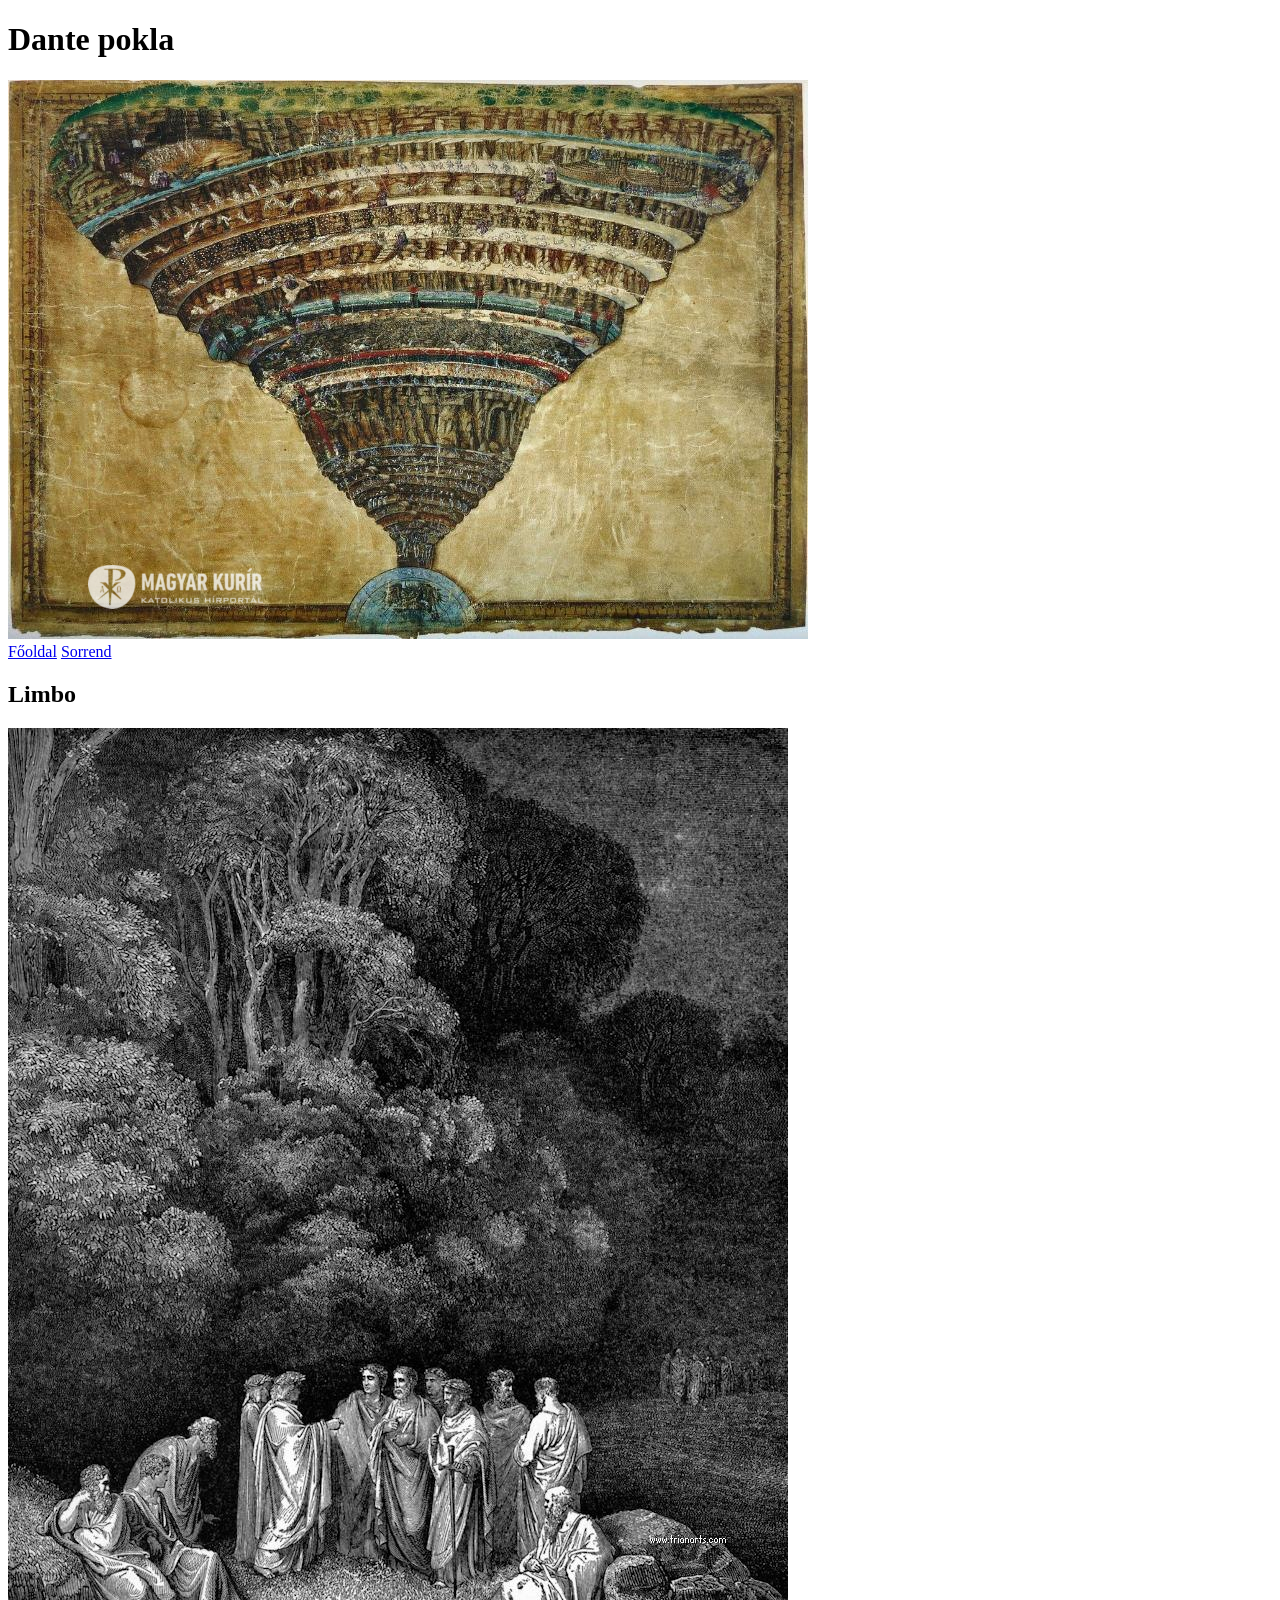
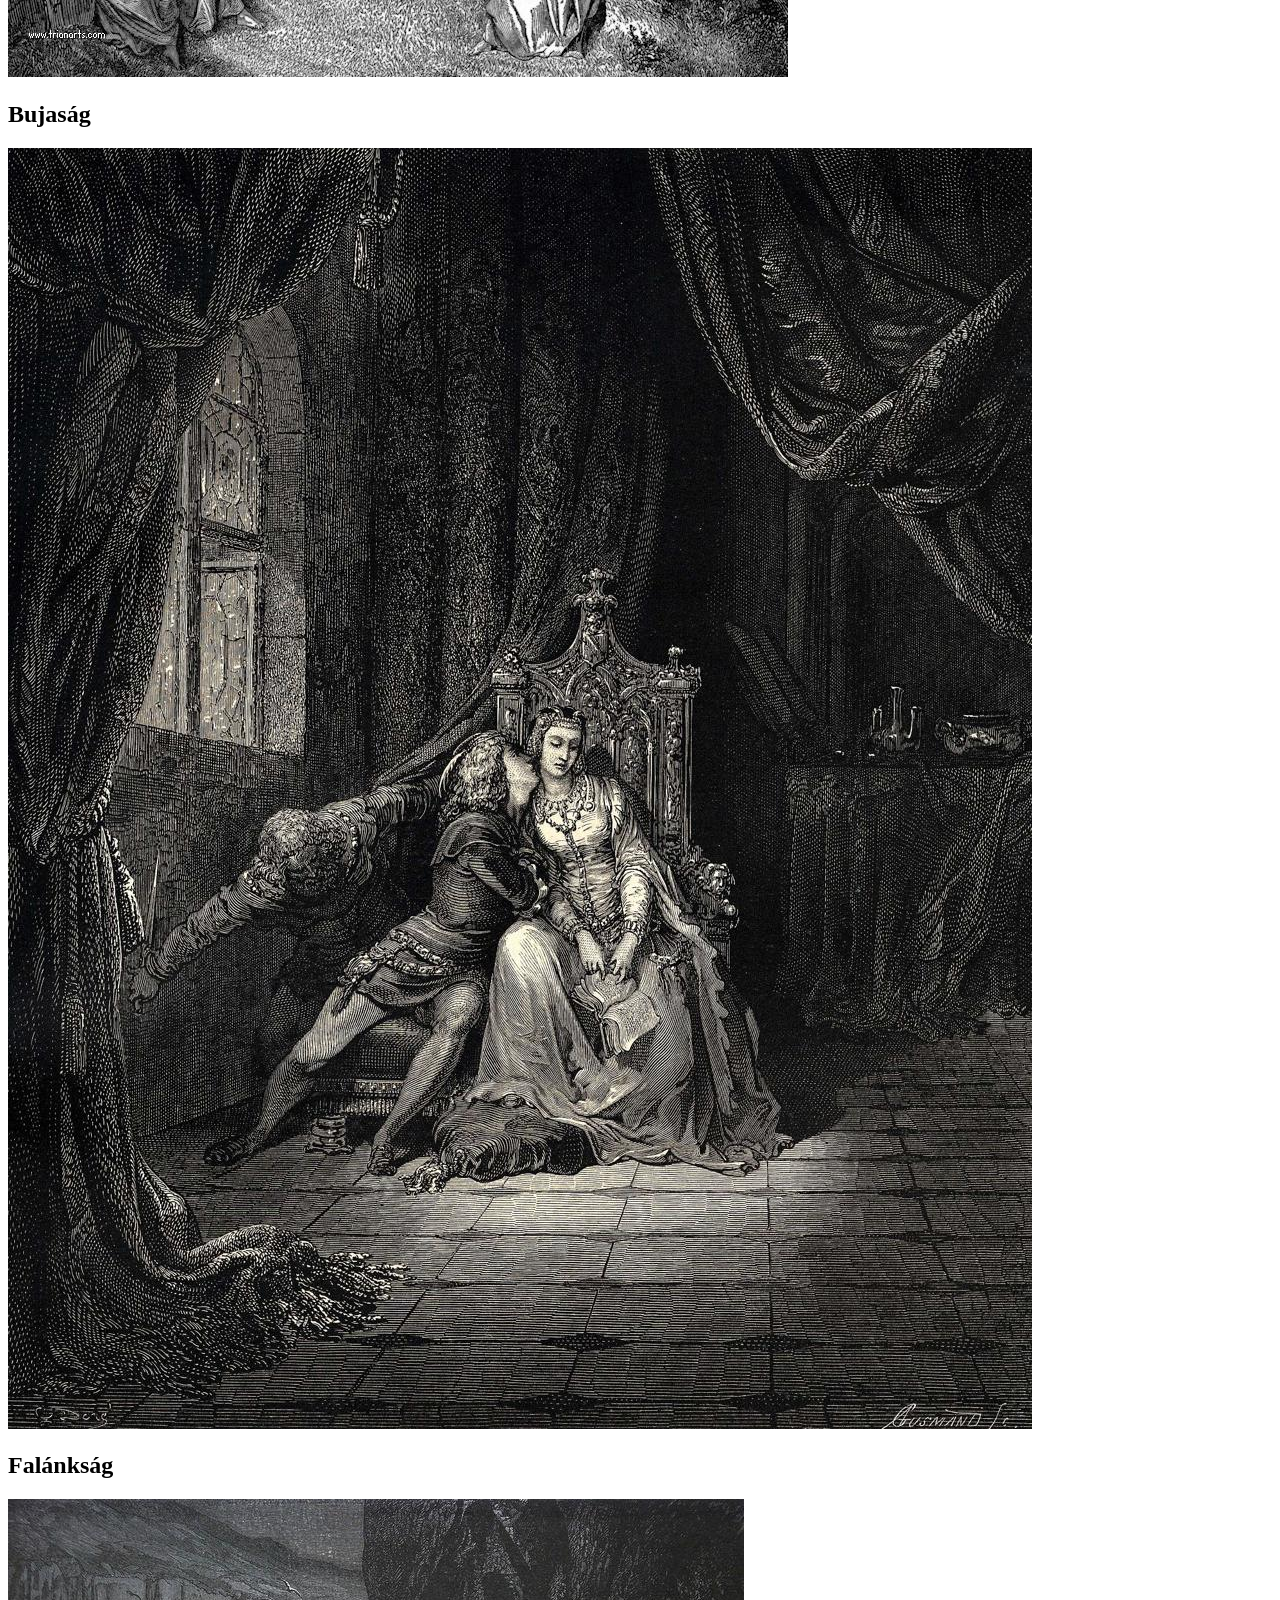
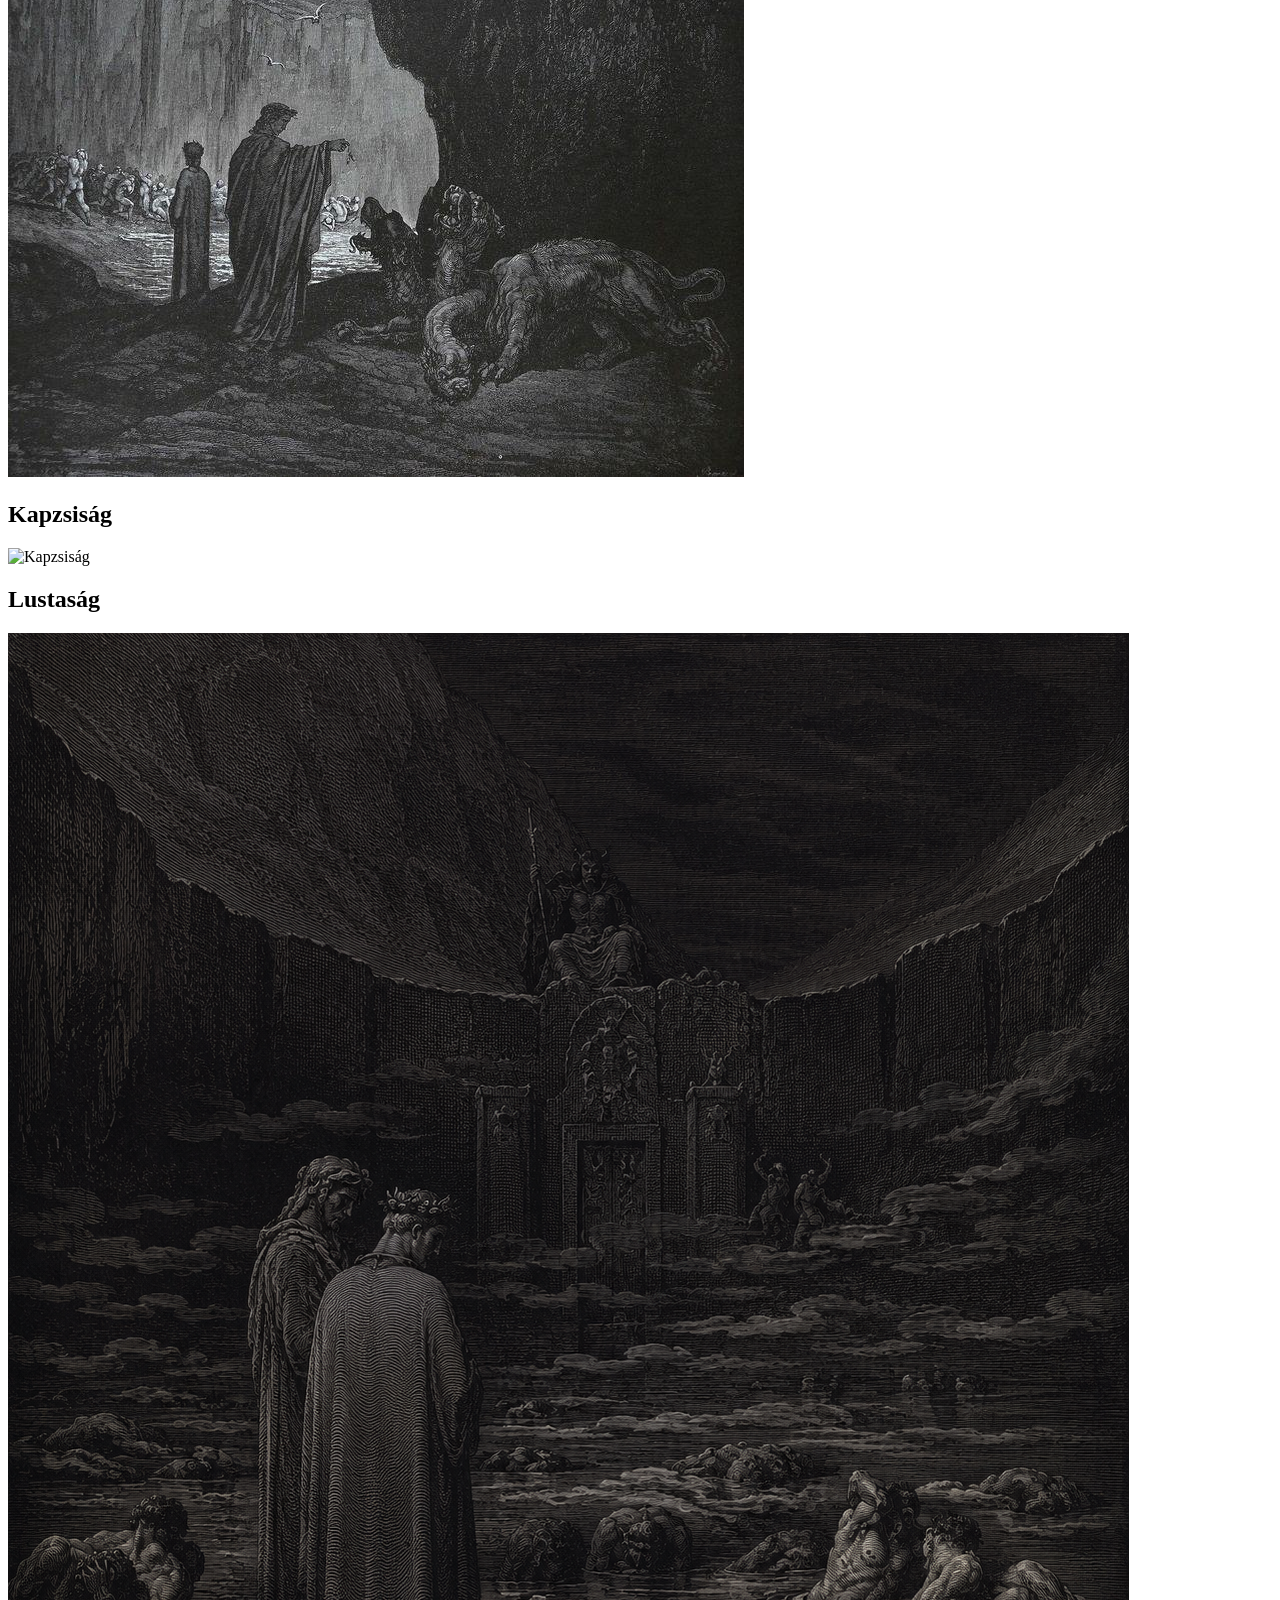
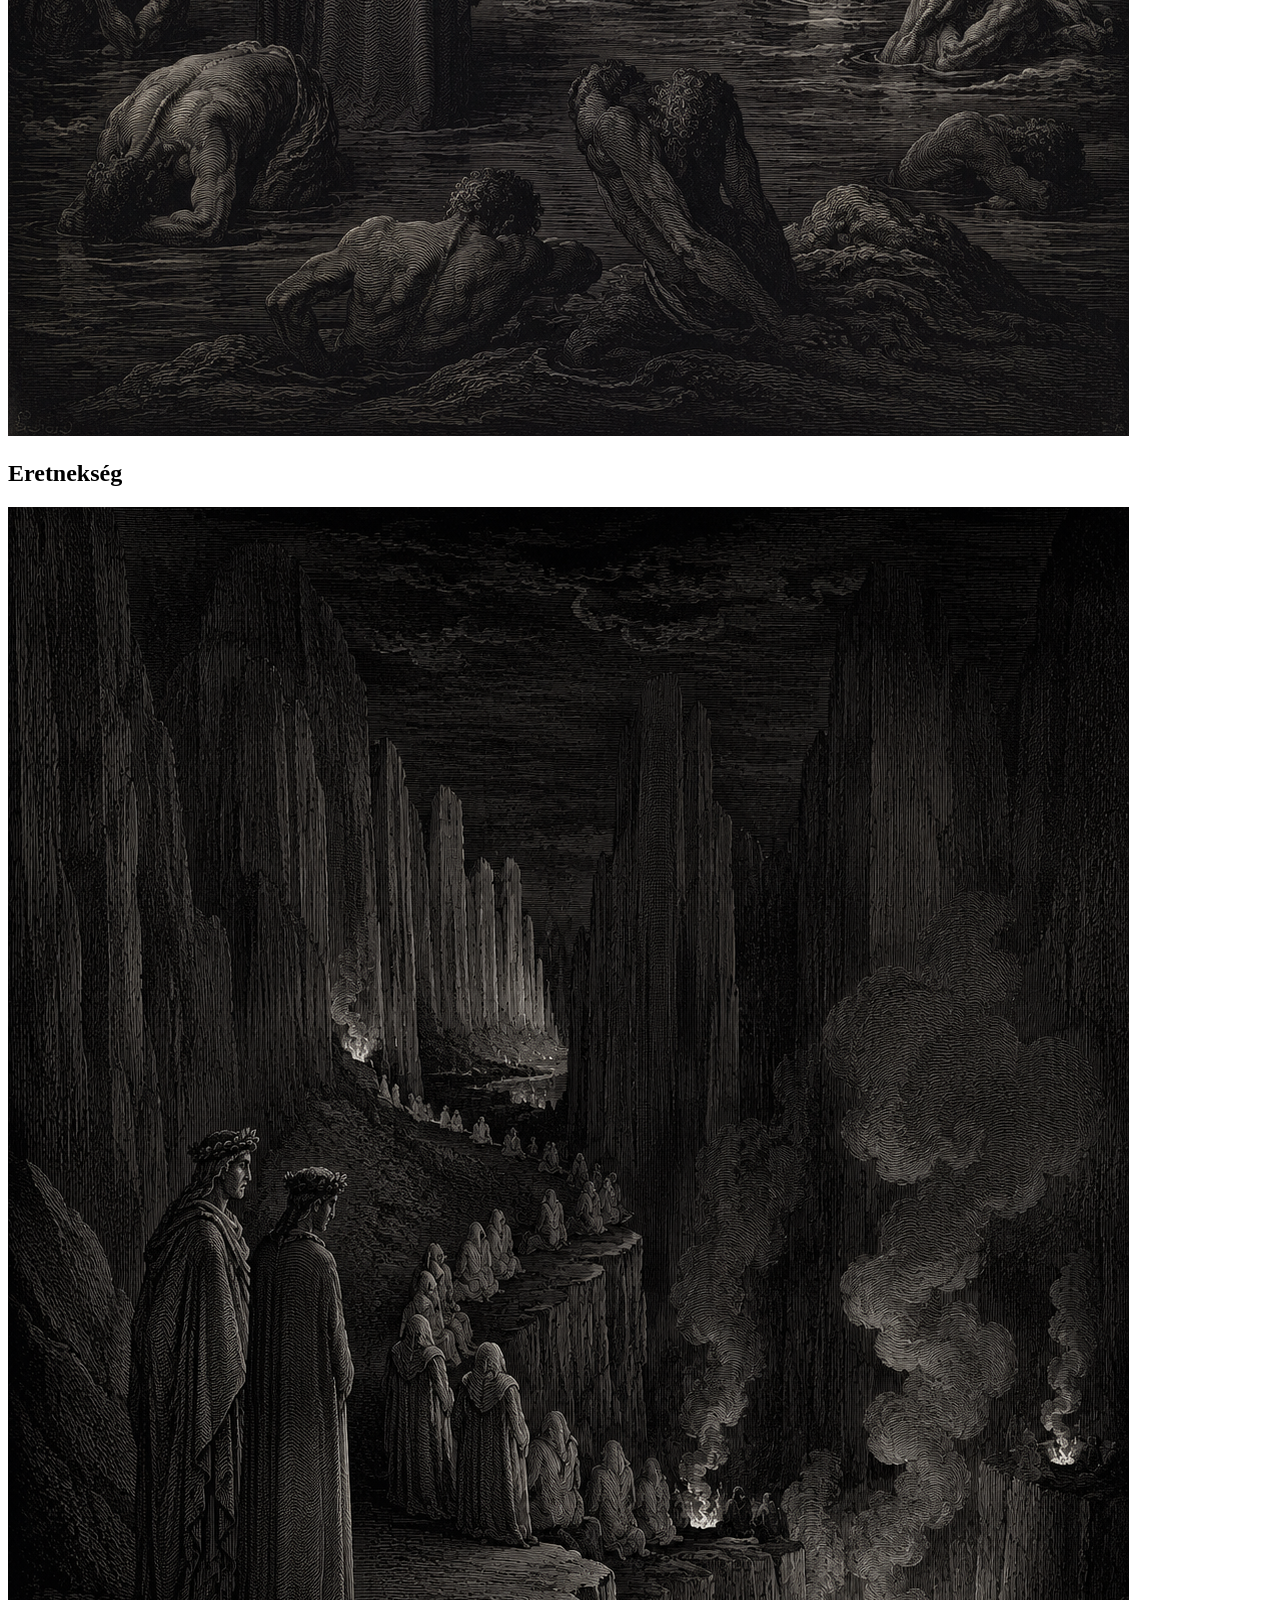
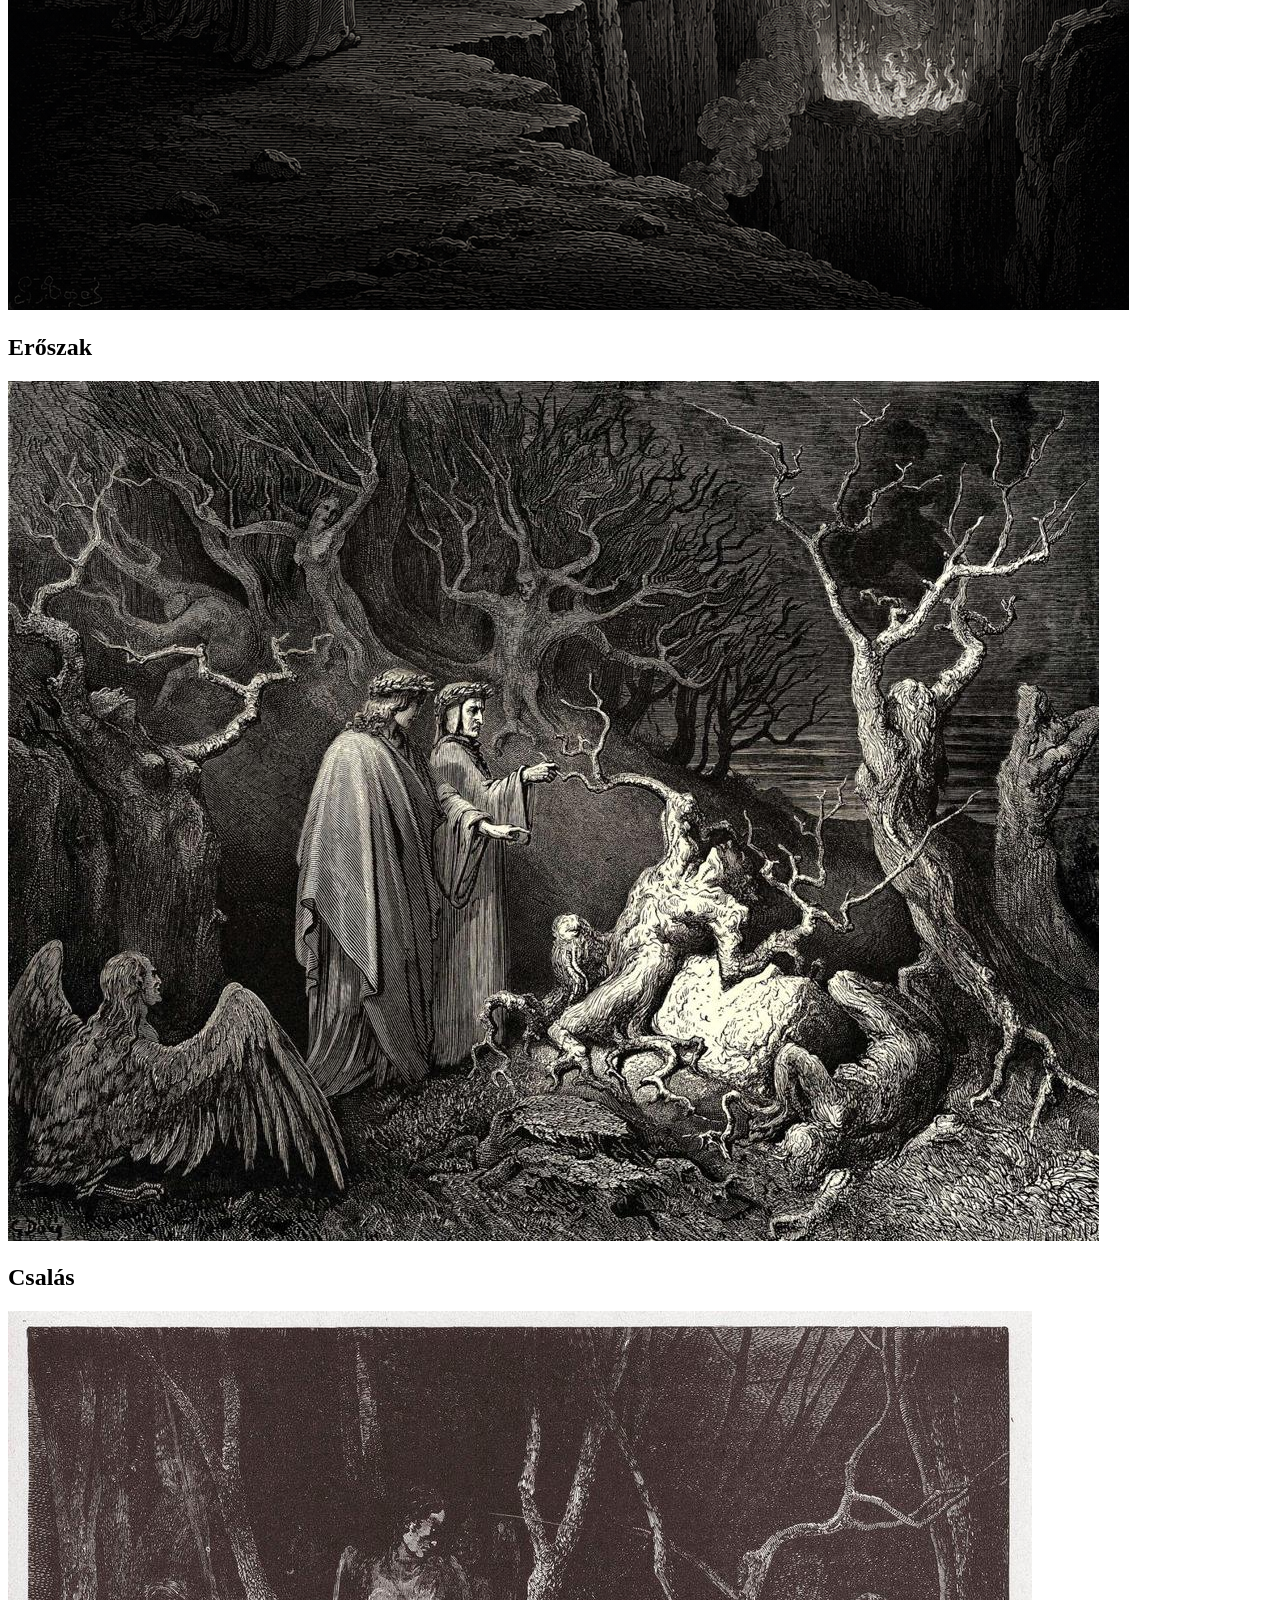
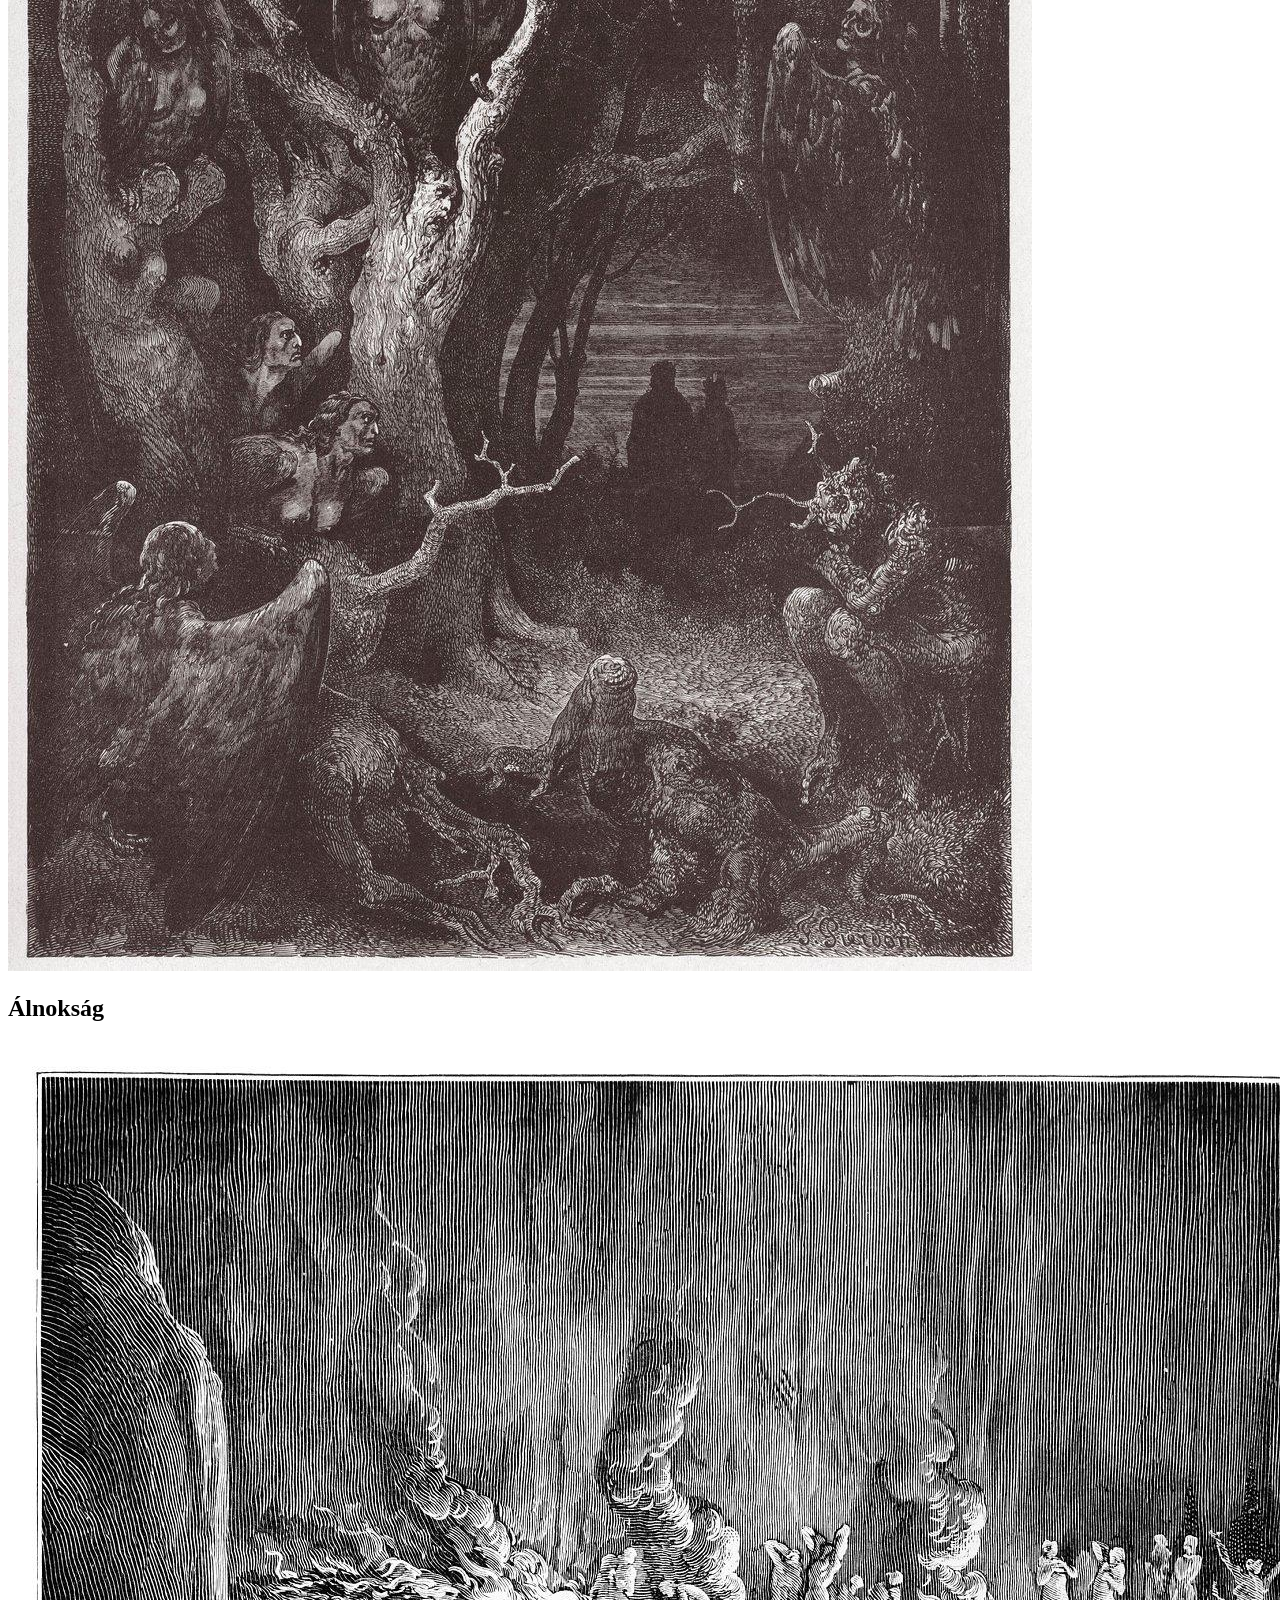
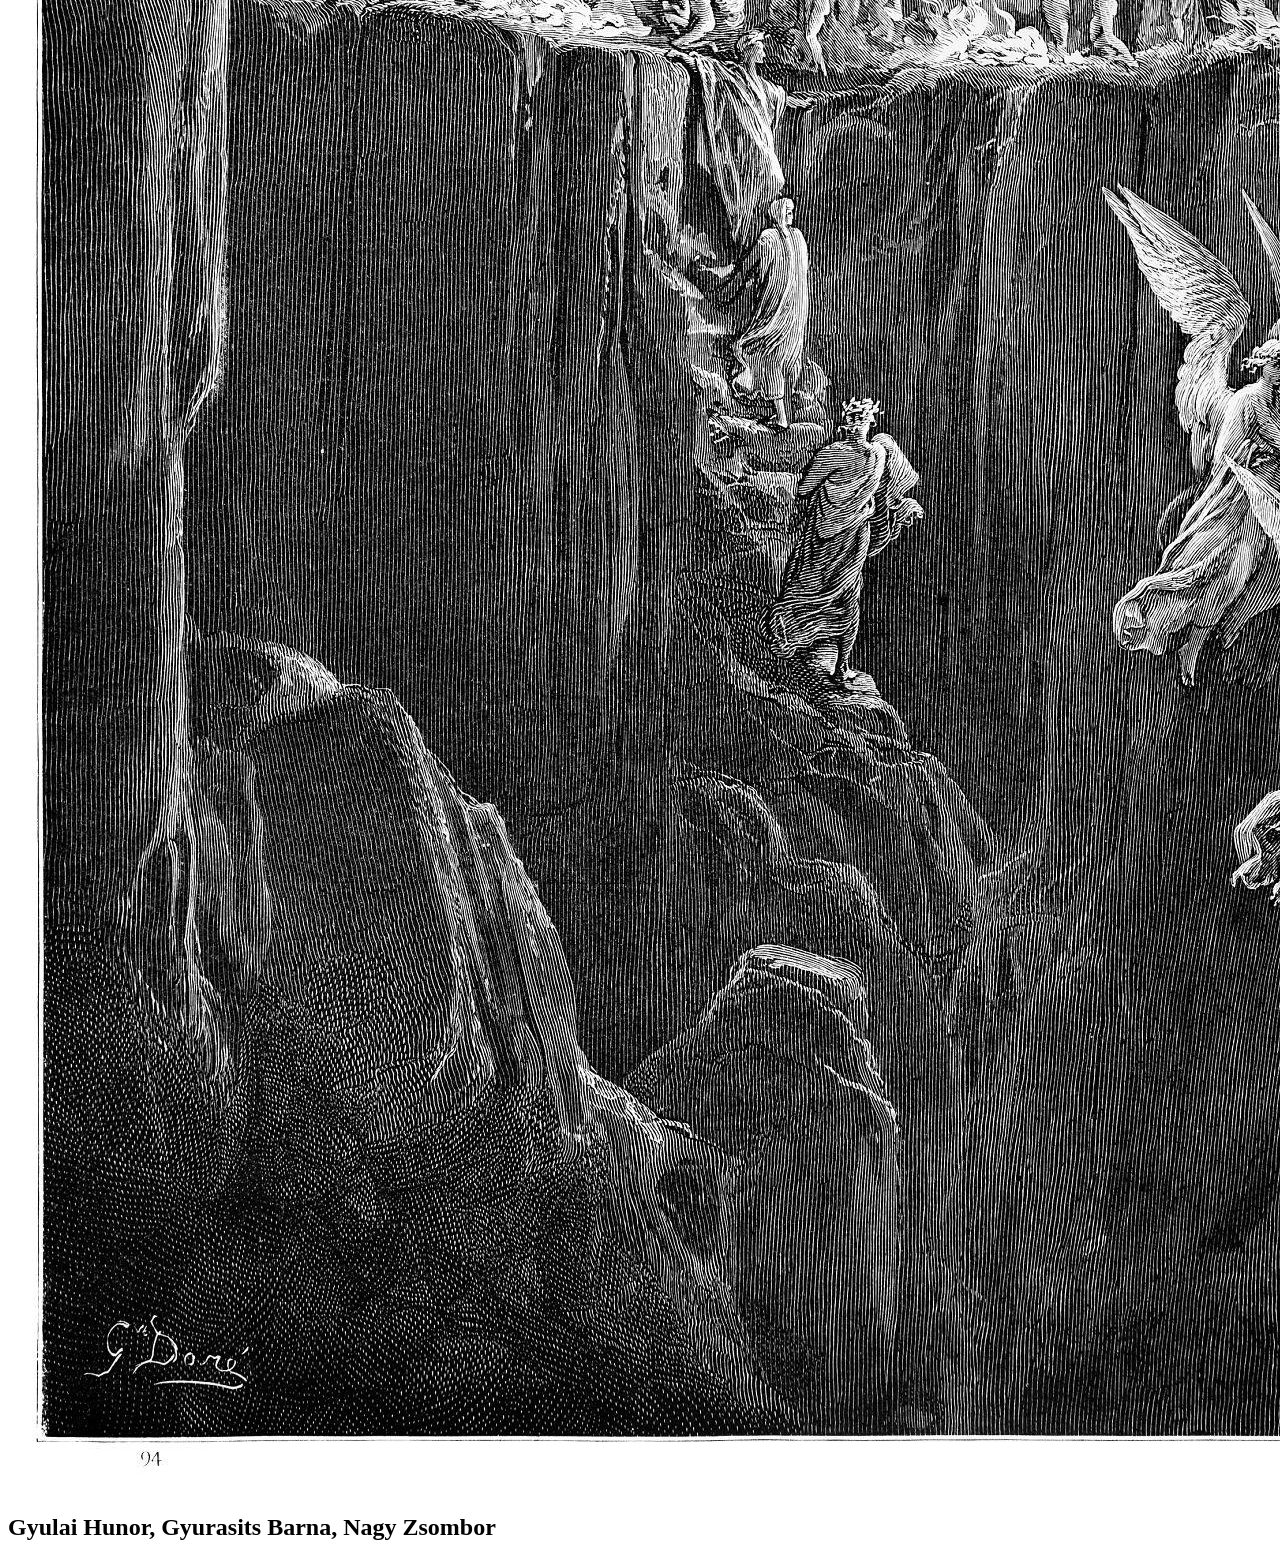
==== index.html @ da074134 "HTMLek" ====
<!DOCTYPE html>

<html>
    <head>
        <meta charset="UTF-8">
        <meta name="description" content="Dante pokla">
        <meta name="keywords" content="Dante pokla">
        <title>Dante pokla</title>
    </head>
    <body>
        <main>
            <header>
                <h1>Dante pokla</h1>
                <img src="Kepek/fokep.jpg" alt="Dante pokla">
            </header>
            <nav>
                <a href="index.html">Főoldal</a>
                <a href="sorrend.html">Sorrend</a>
            </nav>
            <article>
                <div>
                    <h2>Limbo</h2>
                    <img src="Kepek/limbo.jpg" alt="Limbo">
                    <p></p>
                </div>
                <div>
                    <h2>Bujaság</h2>
                    <img src="Kepek/bujasag.jpg" alt="Bujaság">
                    <p></p>
                </div>
                <div>
                    <h2>Falánkság</h2>
                    <img src="Kepek/falanksag.jpg" alt="Falánkság">
                    <p></p>
                </div>
                <div>
                    <h2>Kapzsiság</h2>
                    <img src="Kepek/kapzsisag.jpg" alt="Kapzsiság">
                    <p></p>
                </div>
                <div>
                    <h2>Lustaság</h2>
                    <img src="Kepek/lustasag.png" alt="Lustaság">
                    <p></p>
                </div>
                <div>
                    <h2>Eretnekség</h2>
                    <img src="Kepek/eretnekseg.png" alt="Eretnekség">
                    <p></p>
                </div>
                <div>
                    <h2>Erőszak</h2>
                    <img src="Kepek/eroszak.jpg" alt="Erőszak">
                    <p></p>
                </div>
                <div>
                    <h2>Csalás</h2>
                    <img src="Kepek/csalas.jpg" alt="Csalás">
                    <p></p>
                </div>
                <div>
                    <h2>Álnokság</h2>
                    <img src="Kepek/alnoksag.jpg" alt="Álnokság">
                    <p></p>
                </div>
            </article>
            <footer>
                <h2>Gyulai Hunor, Gyurasits Barna, Nagy Zsombor</h2>
            </footer>
        </main>
    </body>
</html>
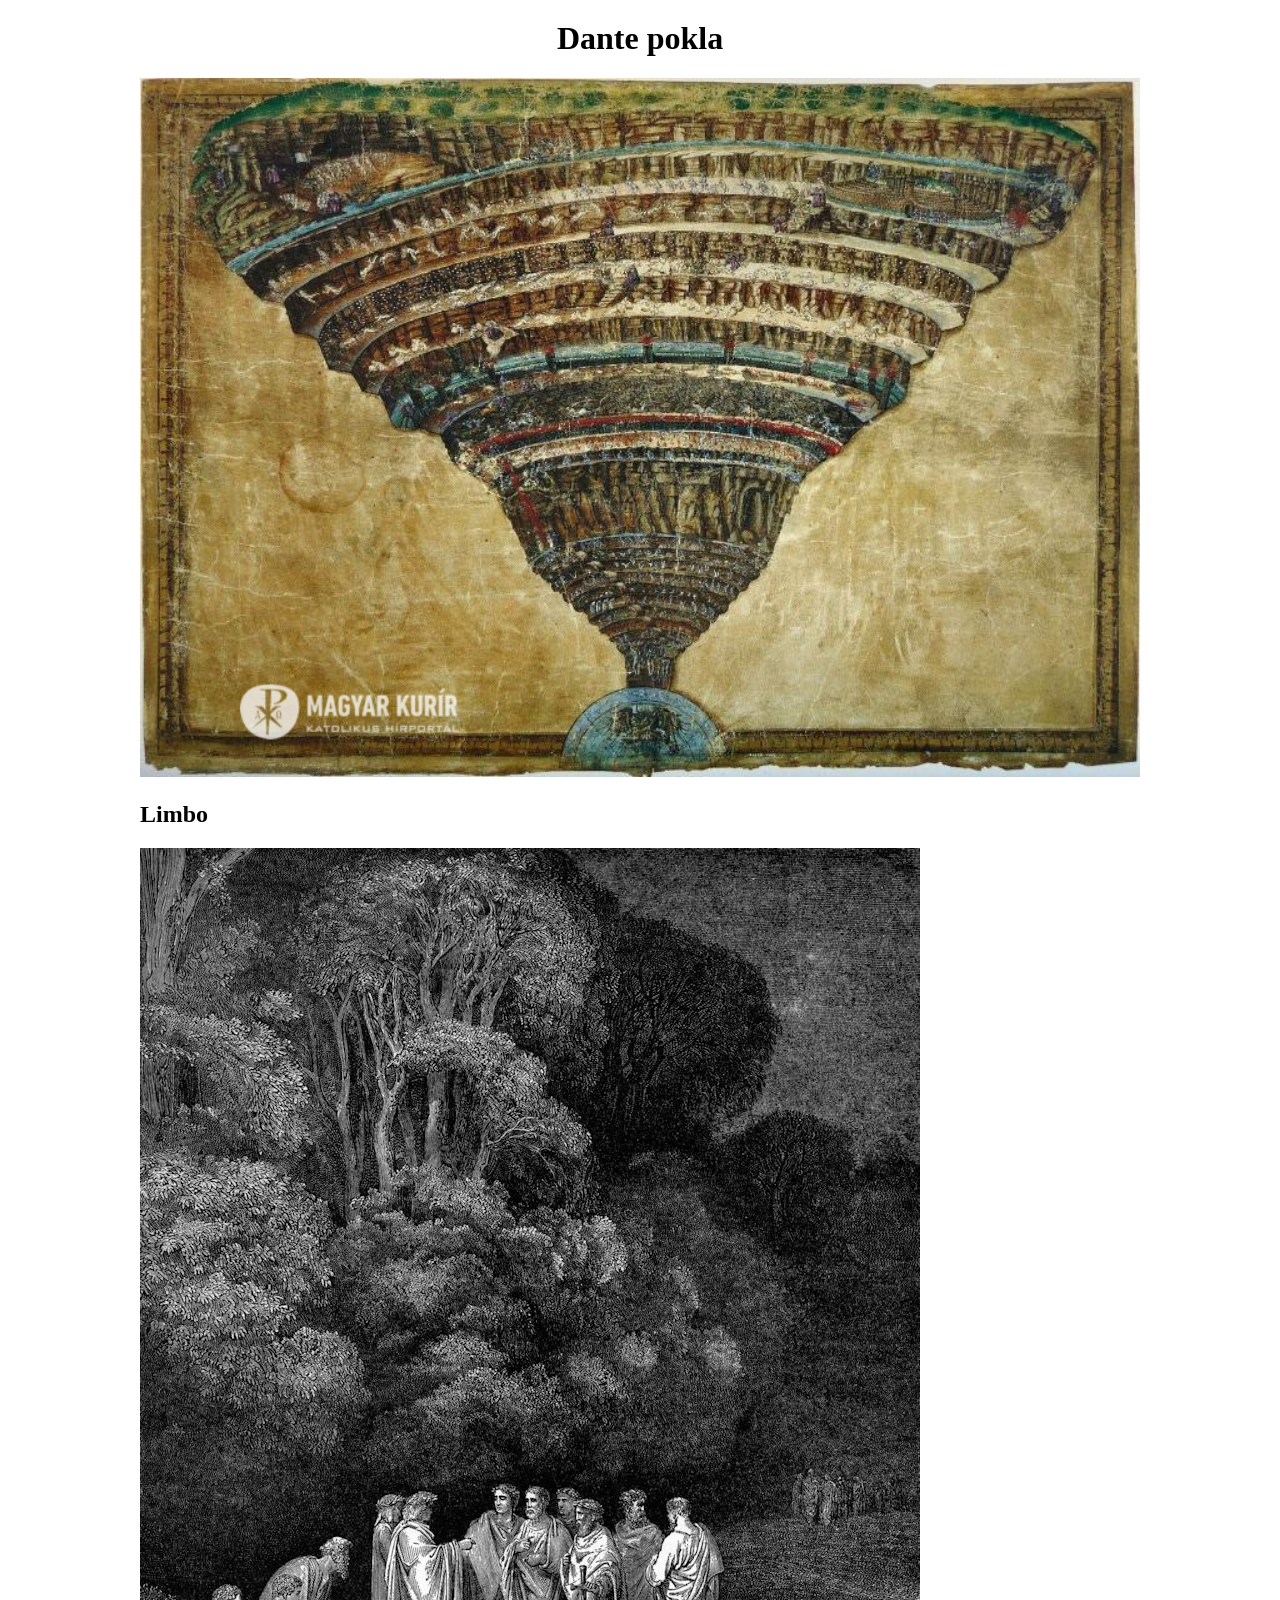
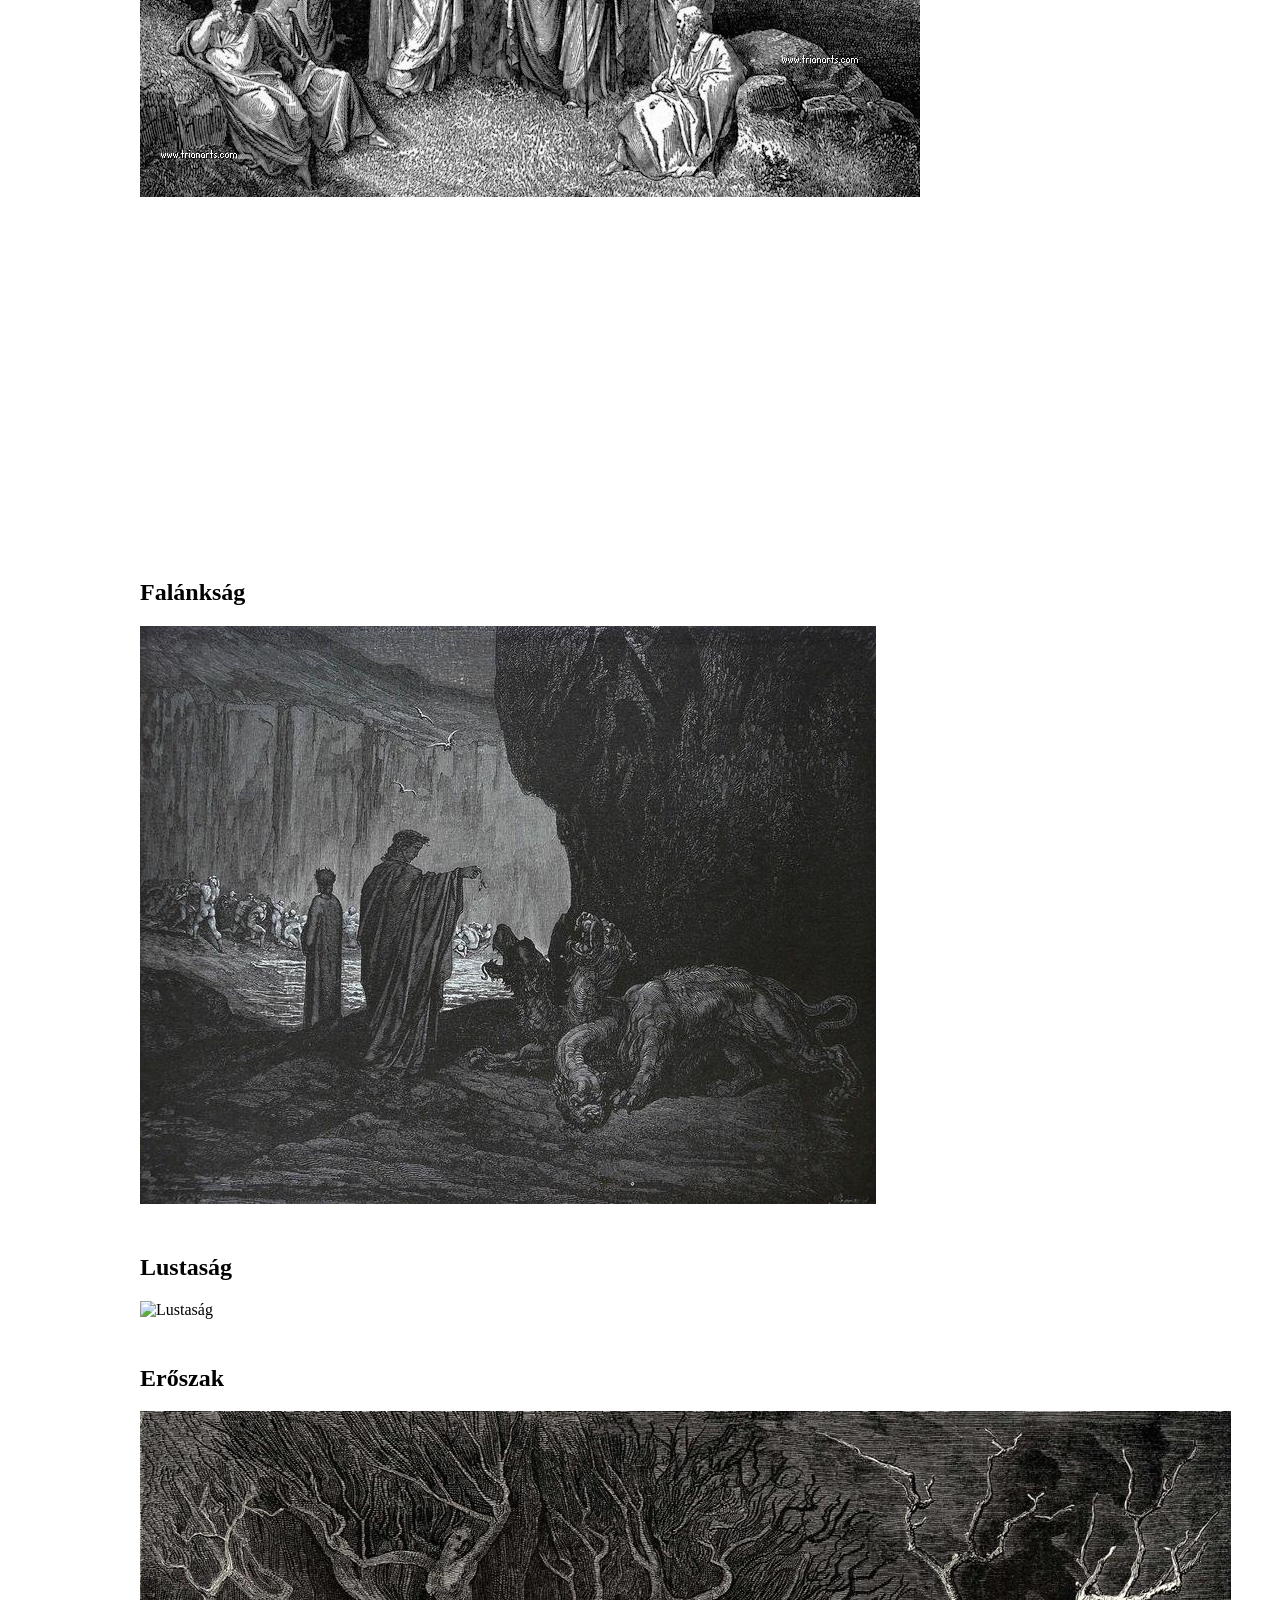
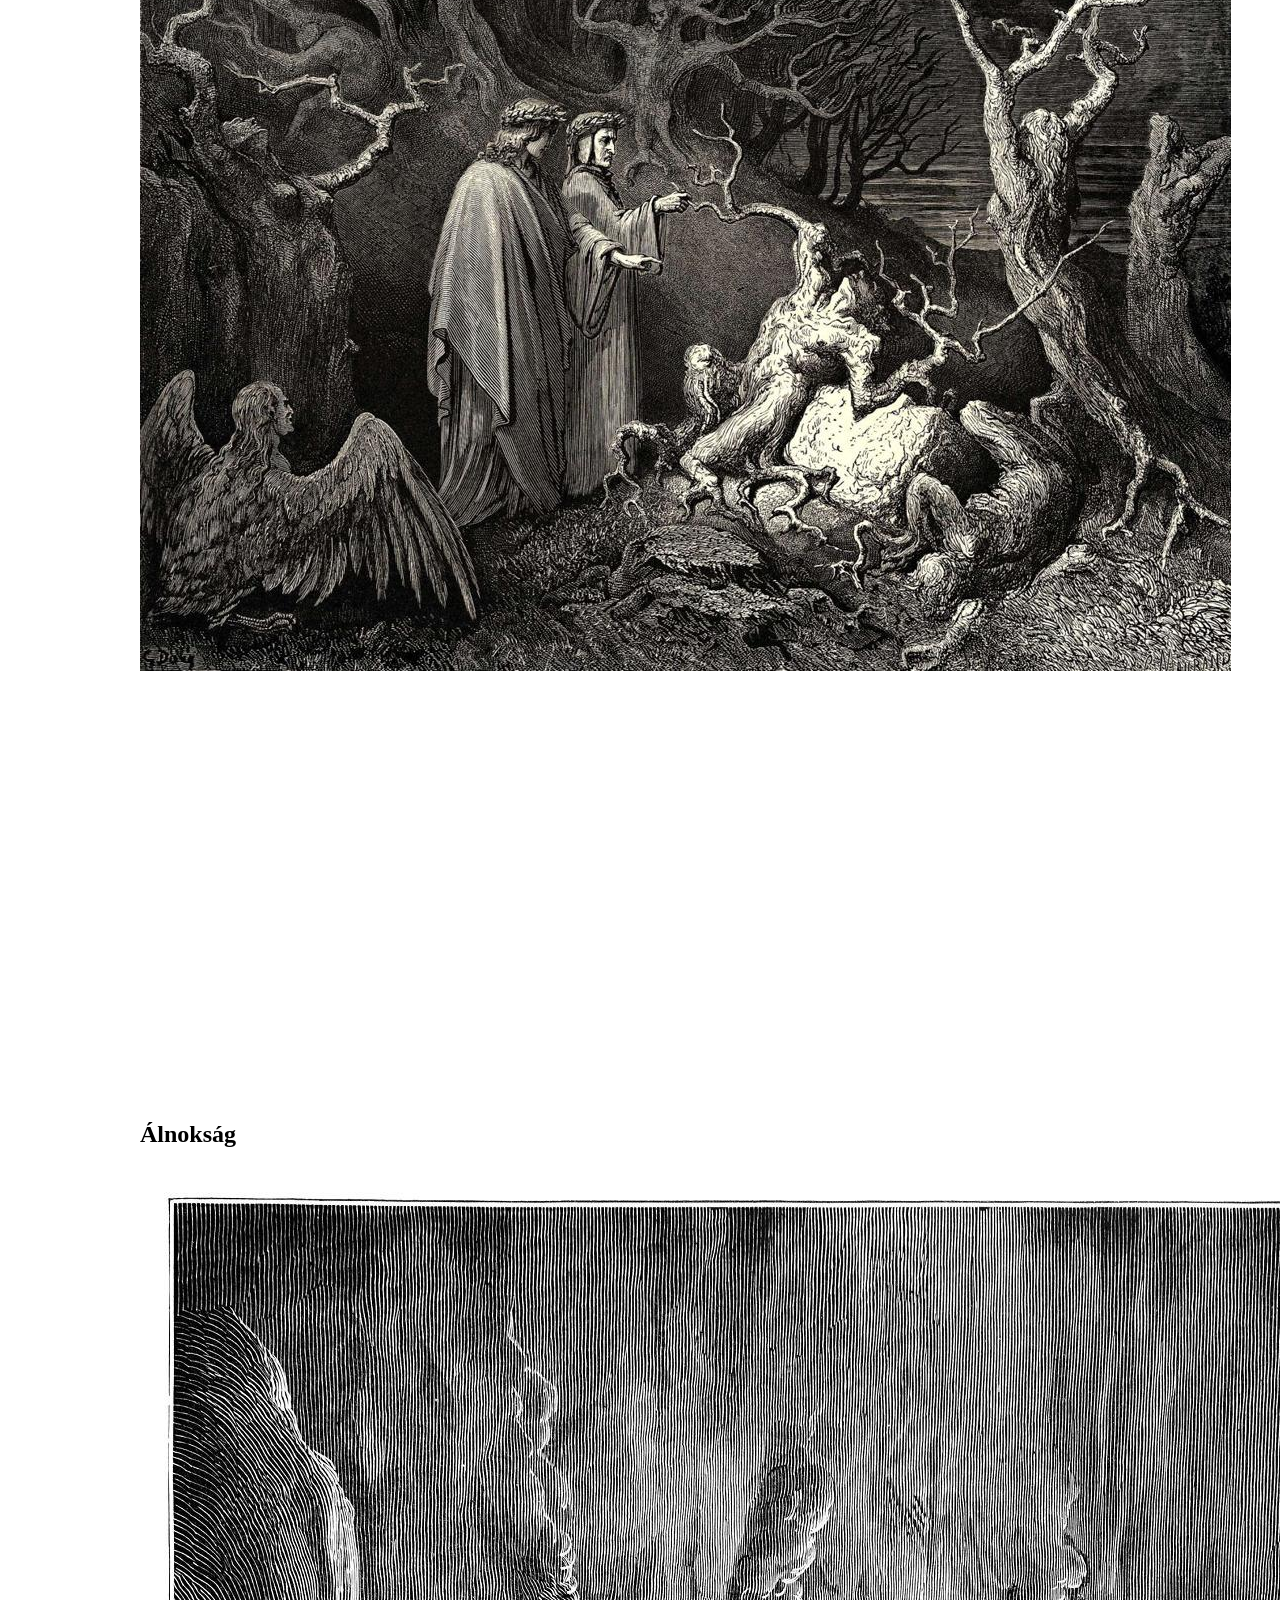
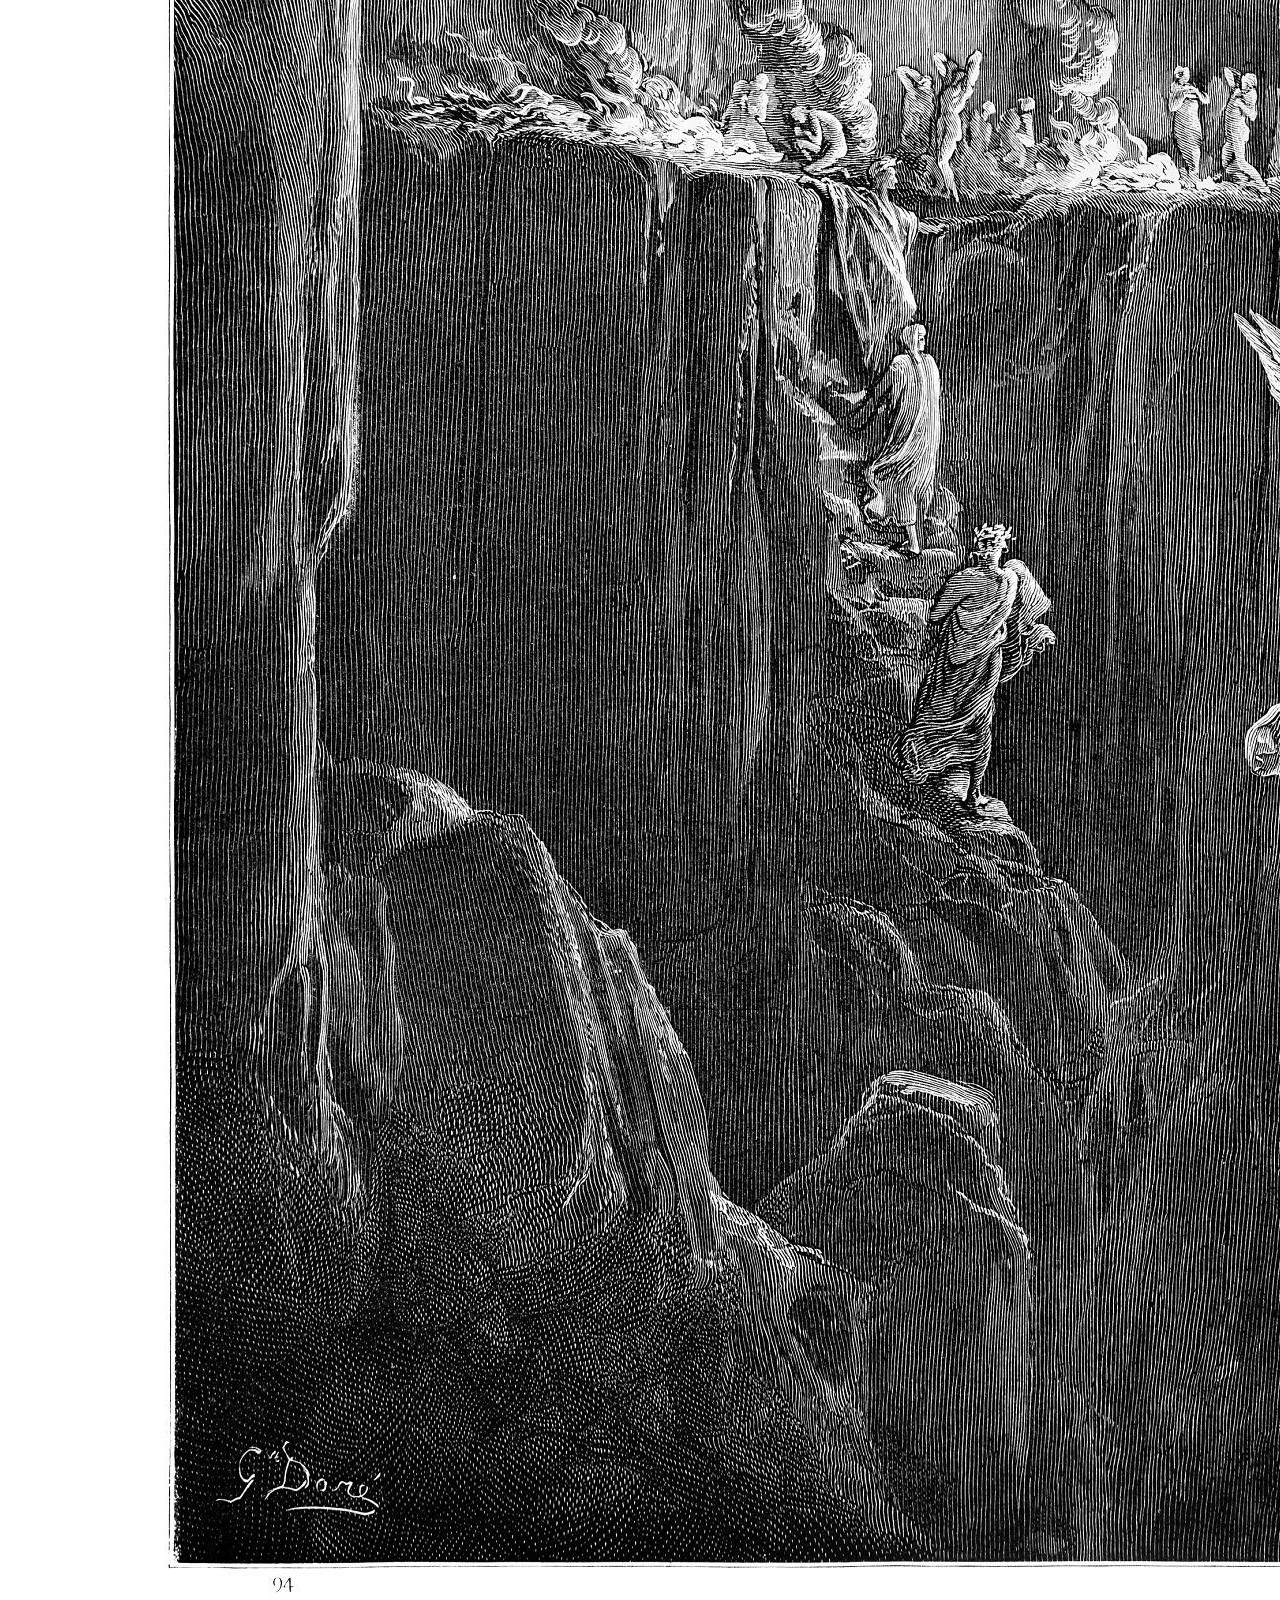
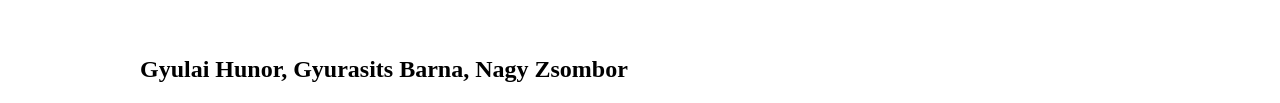
==== commit 00b144da: "gatya" ====
--- a/index.html
+++ b/index.html
@@ -1,72 +1,117 @@
 <!DOCTYPE html>
 
 <html>
-    <head>
-        <meta charset="UTF-8">
-        <meta name="description" content="Dante pokla">
-        <meta name="keywords" content="Dante pokla">
-        <title>Dante pokla</title>
-    </head>
-    <body>
-        <main>
-            <header>
-                <h1>Dante pokla</h1>
-                <img src="Kepek/fokep.jpg" alt="Dante pokla">
-            </header>
-            <nav>
-                <a href="index.html">Főoldal</a>
-                <a href="sorrend.html">Sorrend</a>
-            </nav>
-            <article>
-                <div>
-                    <h2>Limbo</h2>
-                    <img src="Kepek/limbo.jpg" alt="Limbo">
-                    <p></p>
+
+<head>
+    <meta charset="UTF-8">
+    <meta name="description" content="Dante pokla">
+    <meta name="keywords" content="Dante pokla">
+    <title>Dante pokla</title>
+    <link rel="stylesheet" href="stilus.css">
+</head>
+
+<body>
+    <main>
+        <header>
+            <h1>Dante pokla</h1>
+            <img src="Kepek/fokep.jpg" alt="Dante pokla" id="fokep" />
+        </header>
+        <article>
+            <div class="text">
+                <h2>Limbo</h2>
+                <div class="elrendezes">
+                    <img src="Kepek/limbo.jpg" alt="Limbo" />
+                    <p>
+
+                    </p>
                 </div>
-                <div>
-                    <h2>Bujaság</h2>
-                    <img src="Kepek/bujasag.jpg" alt="Bujaság">
-                    <p></p>
+            </div>
+
+            <div class="text">
+                <h2>Bujaság</h2>
+                <div class="elrendezes">
+                    <img src="Kepek/bujasag.jpg" alt="Bujaság" />
+                    <p>
+
+                    </p>
                 </div>
-                <div>
-                    <h2>Falánkság</h2>
-                    <img src="Kepek/falanksag.jpg" alt="Falánkság">
-                    <p></p>
+            </div>
+
+            <div class="text">
+                <h2>Falánkság</h2>
+                <div class="elrendezes">
+                    <img src="Kepek/falanksag.jpg" alt="Falánkság" />
+                    <p>
+
+                    </p>
                 </div>
-                <div>
-                    <h2>Kapzsiság</h2>
-                    <img src="Kepek/kapzsisag.jpg" alt="Kapzsiság">
-                    <p></p>
+            </div>
+
+            <div class="text">
+                <h2>Kapzsiság</h2>
+                <div class="elrendezes">
+                    <img src="Kepek/kapzsisag.jpg" alt="Kapzsiság" />
+                    <p>
+ 
+                    </p>
                 </div>
-                <div>
-                    <h2>Lustaság</h2>
-                    <img src="Kepek/lustasag.png" alt="Lustaság">
-                    <p></p>
+            </div>
+
+            <div class="text">
+                <h2>Lustaság</h2>
+                <div class="elrendezes">
+                    <img src="Kepek/lustasag.jpg" alt="Lustaság" />
+                    <p>
+
+                    </p>
                 </div>
-                <div>
-                    <h2>Eretnekség</h2>
-                    <img src="Kepek/eretnekseg.png" alt="Eretnekség">
-                    <p></p>
+            </div>
+
+            <div class="text">
+                <h2>Eretnekség</h2>
+                <div class="elrendezes">
+                    <img src="Kepek/eretneksag.jpg" alt="Eretnekség" />
+                    <p>
+
+                    </p>
                 </div>
-                <div>
-                    <h2>Erőszak</h2>
-                    <img src="Kepek/eroszak.jpg" alt="Erőszak">
-                    <p></p>
+            </div>
+
+            <div class="text">
+                <h2>Erőszak</h2>
+                <div class="elrendezes">
+                    <img src="Kepek/eroszak.jpg" alt="Erőszak" />
+                    <p>
+
+                    </p>
                 </div>
-                <div>
-                    <h2>Csalás</h2>
-                    <img src="Kepek/csalas.jpg" alt="Csalás">
-                    <p></p>
+            </div>
+
+            <div class="text">
+                <h2>Csalás</h2>
+                <div class="elrendezes">
+                    <img src="Kepek/csalas.jpg" alt="Csalás" />
+                    <p>
+
+                    </p>
                 </div>
-                <div>
-                    <h2>Álnokság</h2>
-                    <img src="Kepek/alnoksag.jpg" alt="Álnokság">
-                    <p></p>
+            </div>
+
+             <div class="text">
+                <h2>Álnokság</h2>
+                <div class="elrendezes">
+                    <img src="Kepek/alnoksag.jpg" alt="Álnokság" />
+                    <p>
+
+                    </p>
                 </div>
-            </article>
-            <footer>
-                <h2>Gyulai Hunor, Gyurasits Barna, Nagy Zsombor</h2>
-            </footer>
-        </main>
-    </body>
+            </div>
+        </article>
+
+        <footer>
+            <h2>Gyulai Hunor, Gyurasits Barna, Nagy Zsombor</h2>
+        </footer>
+    </main>
+</body>
+
 </html>
--- a/stilus.css
+++ b/stilus.css
@@ -0,0 +1,26 @@
+*{
+    box-sizing: border-box;
+}
+
+main{
+    max-width: 1000px;
+    margin: auto;   
+}
+
+h1{
+    text-align: center;
+    margin-top: 20px;
+}
+
+#fokep{
+    width: 100%;
+    margin: auto;
+    max-width: 1000px;
+}
+
+article{
+    display: grid;
+    grid-template-columns: 1fr 1fr;
+    gap: 10px;
+}
+
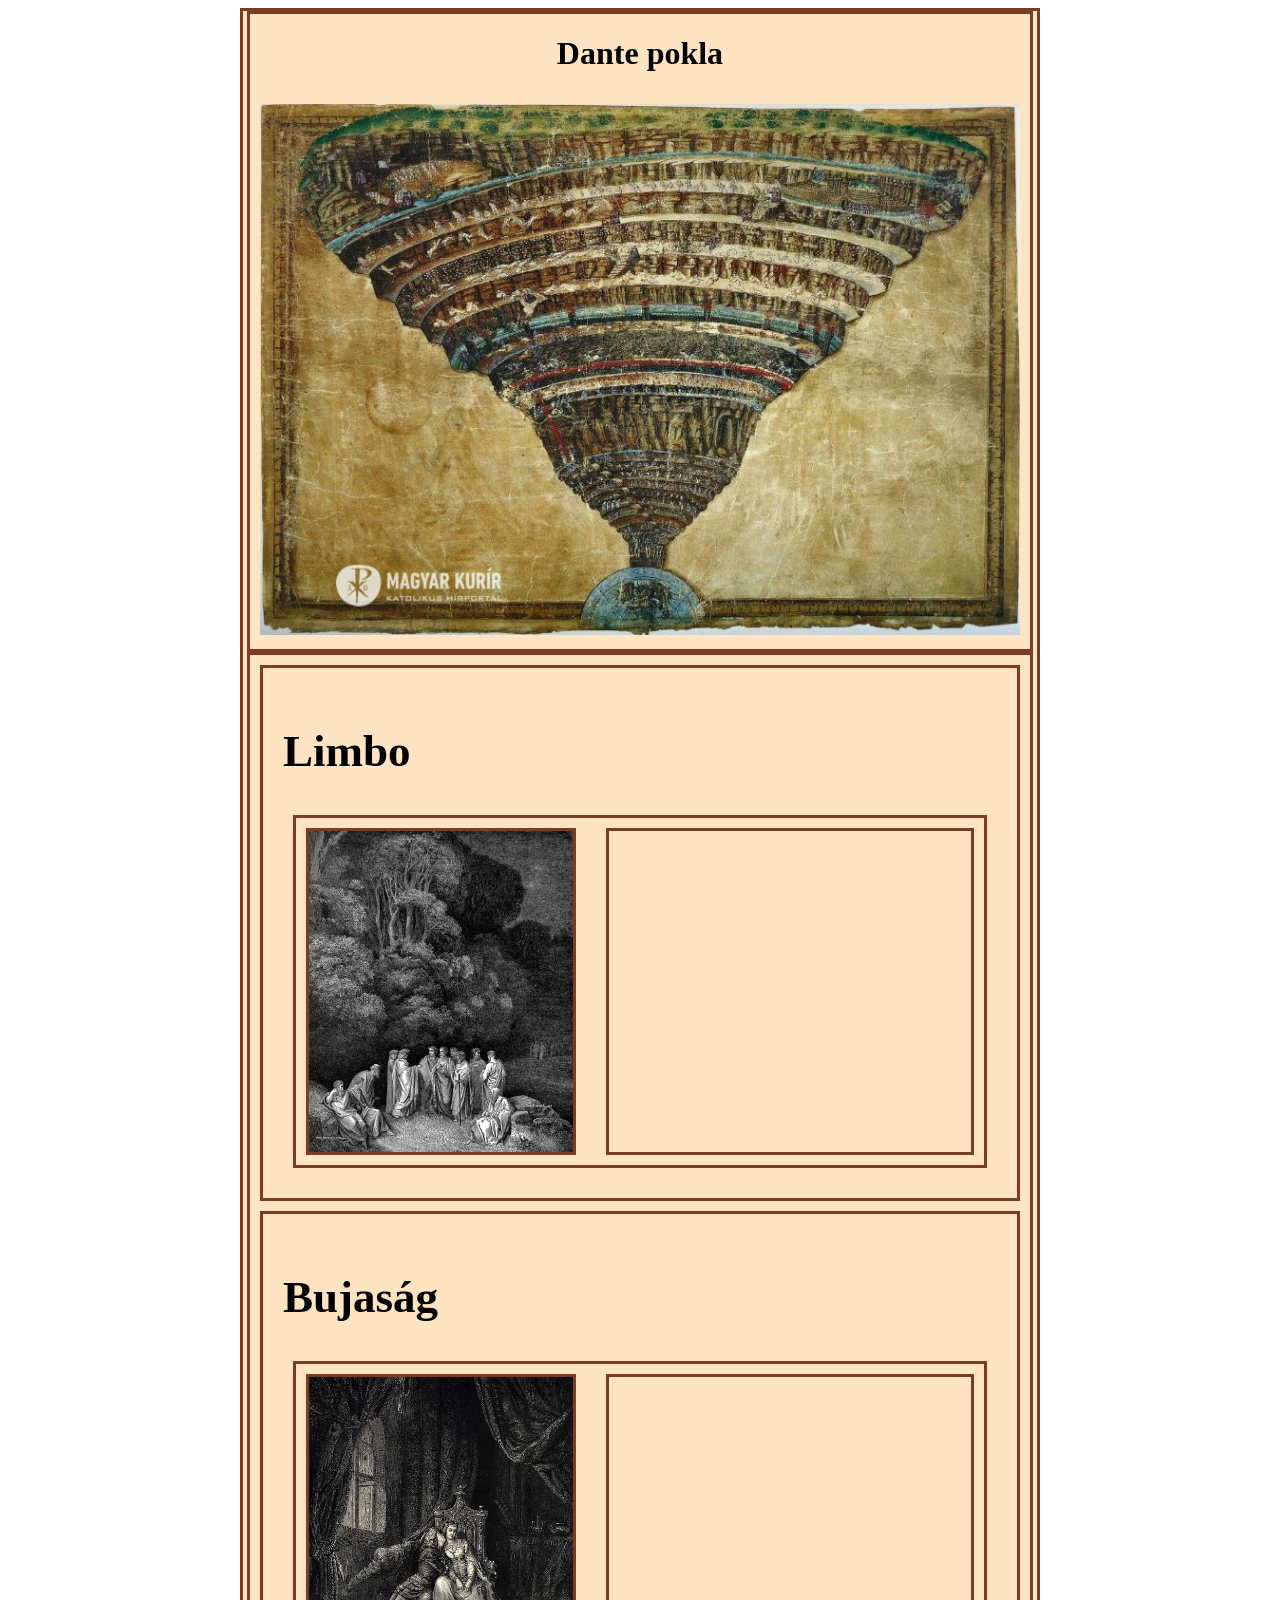
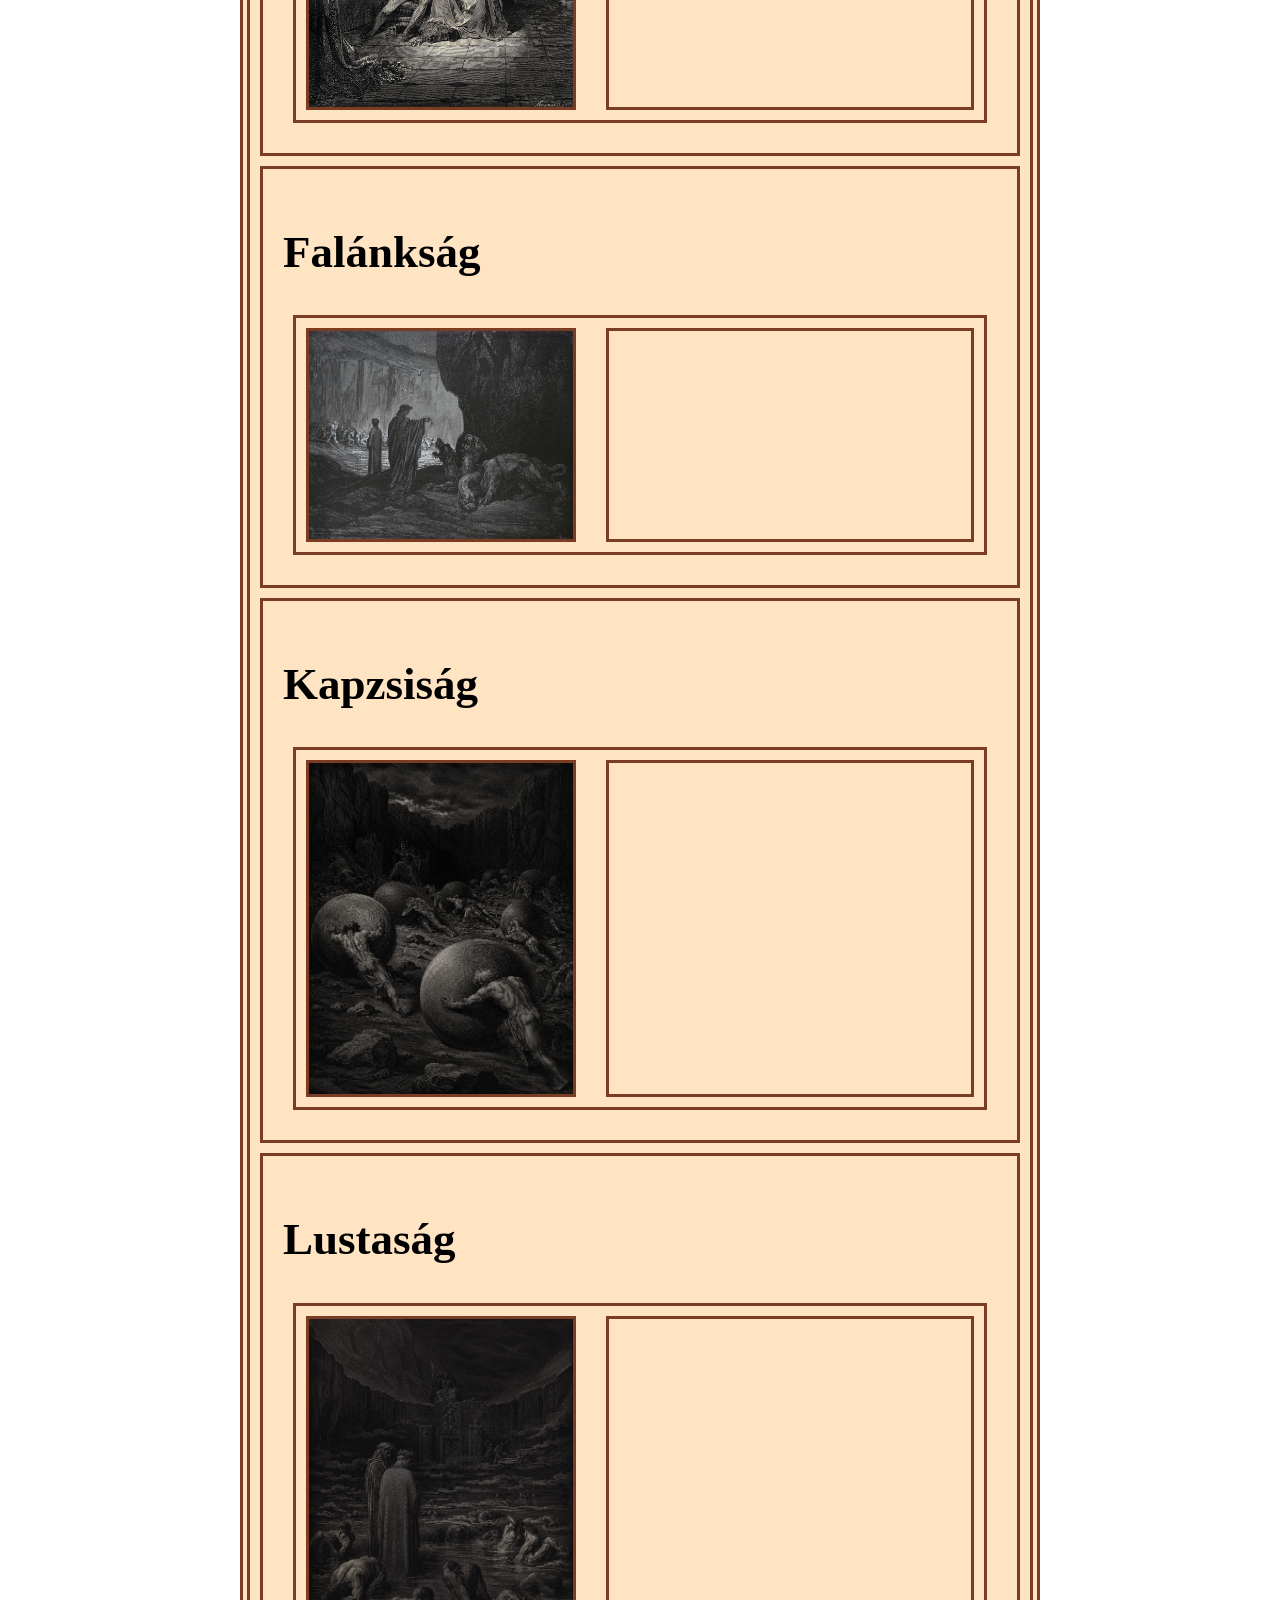
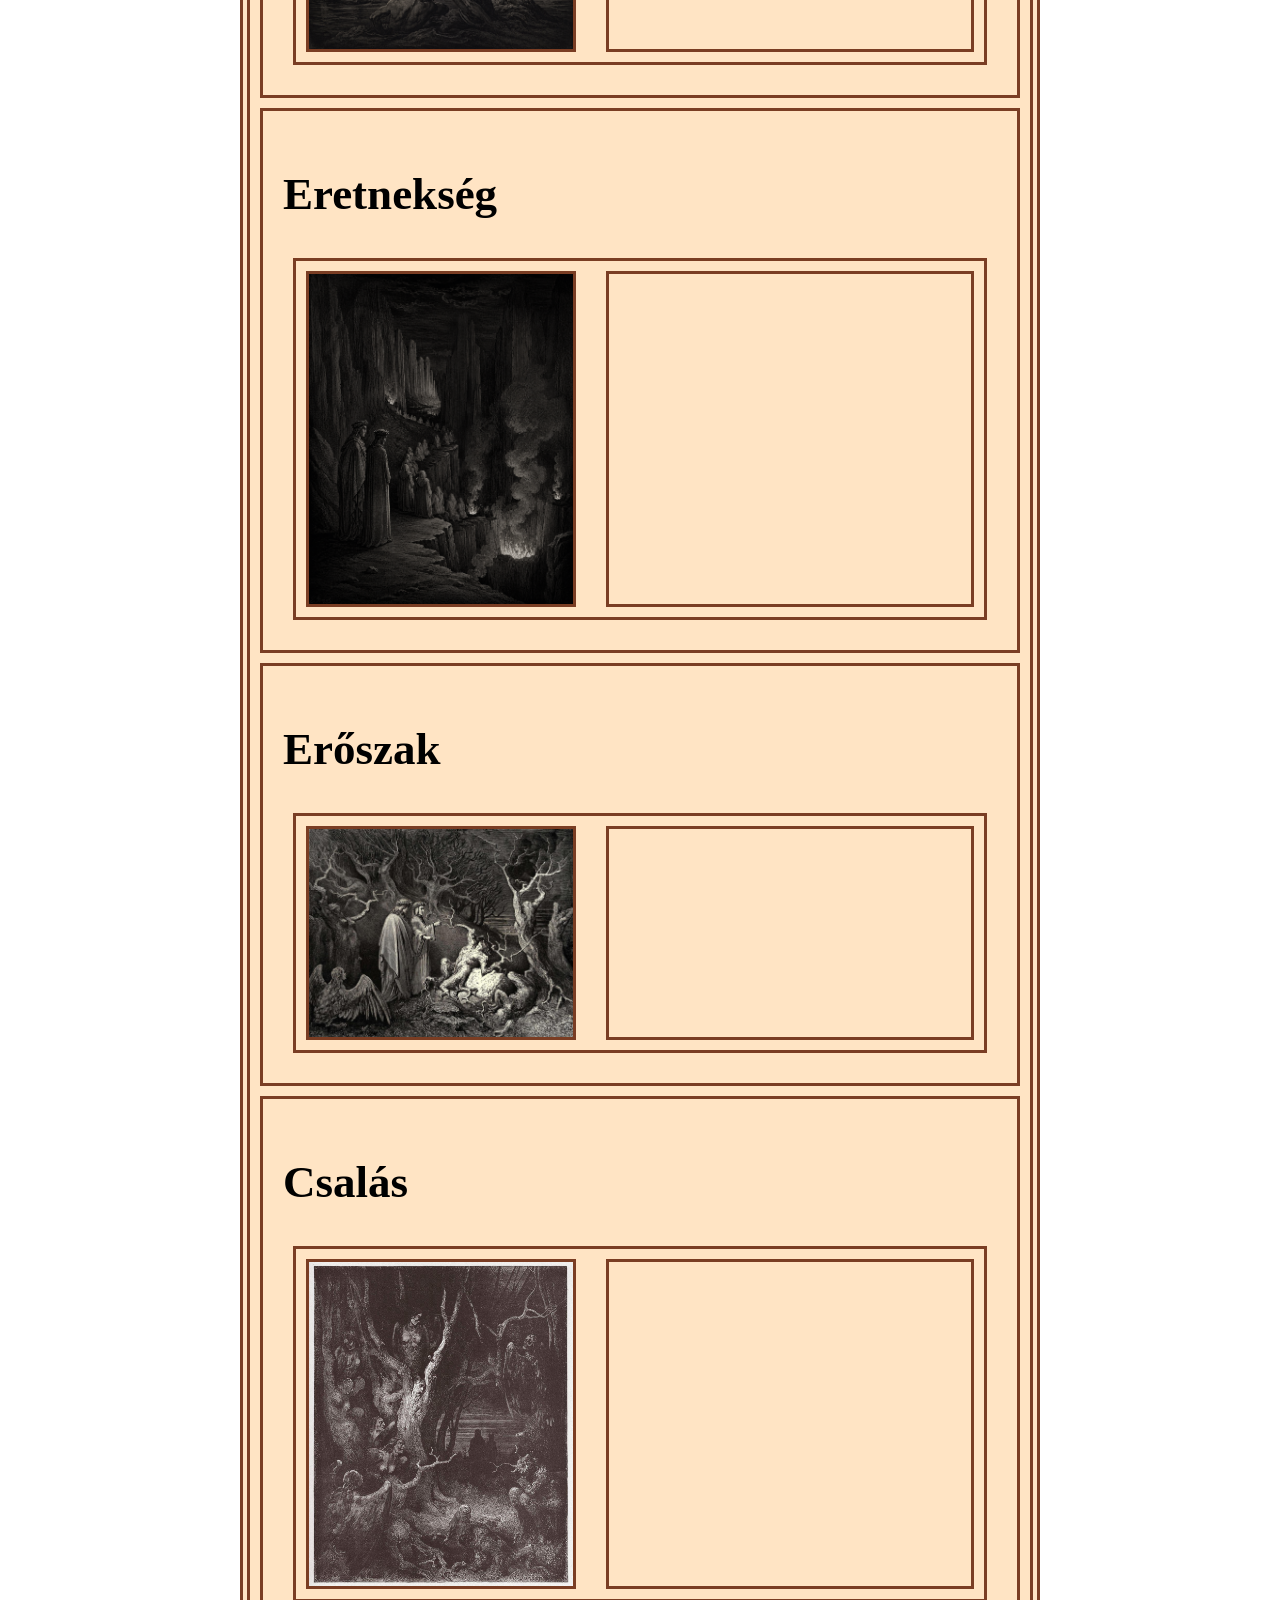
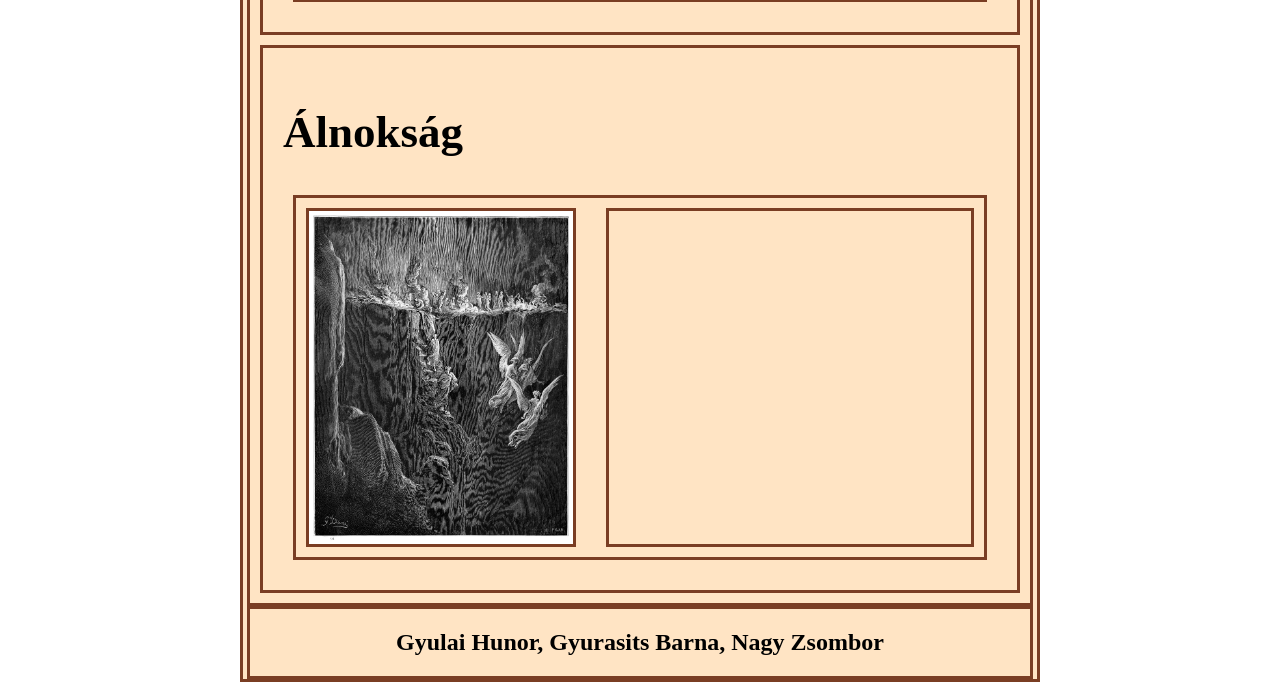
==== commit 143dc13d: "hunorsex" ====
--- a/index.html
+++ b/index.html
@@ -70,7 +70,7 @@
             <div class="text">
                 <h2>Eretnekség</h2>
                 <div class="elrendezes">
-                    <img src="Kepek/eretneksag.jpg" alt="Eretnekség" />
+                    <img src="Kepek/eretnekseg.jpg" alt="Eretnekség" />
                     <p>
 
                     </p>
--- a/stilus.css
+++ b/stilus.css
@@ -1,26 +1,59 @@
 *{
     box-sizing: border-box;
 }
-
+:root{
+    --szegelySzin:rgba(121, 59, 34, 0.99);
+}
 main{
+    width: 83%;
+    margin: auto;
+    max-width: 800px;
+    border: 3px solid var(--szegelySzin);
+    background-color: bisque;
+}
+article{
+    width: 99%;
+    margin: auto;
+    text-align: justify;
+    border: 3px solid var(--szegelySzin);
+}
+.elrendezes{
+    display: grid;
+    grid-template-columns: 300px 1fr;
+    border: 3px solid var(--szegelySzin);
+    margin: 10px;
+}
+.elrendezes img{
+    width: 90%;
     max-width: 1000px;
-    margin: auto;   
+    height: auto;
+    border: 3px solid var(--szegelySzin); 
+    margin: 10px;
 }
-
-h1{
+.text{
+    font-size: 30px;
+    padding: 20px;
+    border: 3px solid var(--szegelySzin);
+    margin: 10px;
+}
+p{
+    padding: 5px;
+    margin: 10px;
+    border: 3px solid var(--szegelySzin);
+}
+#fokep{
+    padding: 10px;
+    width: 100%;
+}
+header{
+    width: 99%;
+    margin: auto;
     text-align: center;
-    margin-top: 20px;
+    border: 3px solid var(--szegelySzin);
 }
-
-#fokep{
-    width: 100%;
+footer{
+    text-align: center;
+    width: 99%;
     margin: auto;
-    max-width: 1000px;
-}
-
-article{
-    display: grid;
-    grid-template-columns: 1fr 1fr;
-    gap: 10px;
-}
-
+    border: 3px solid var(--szegelySzin);
+}
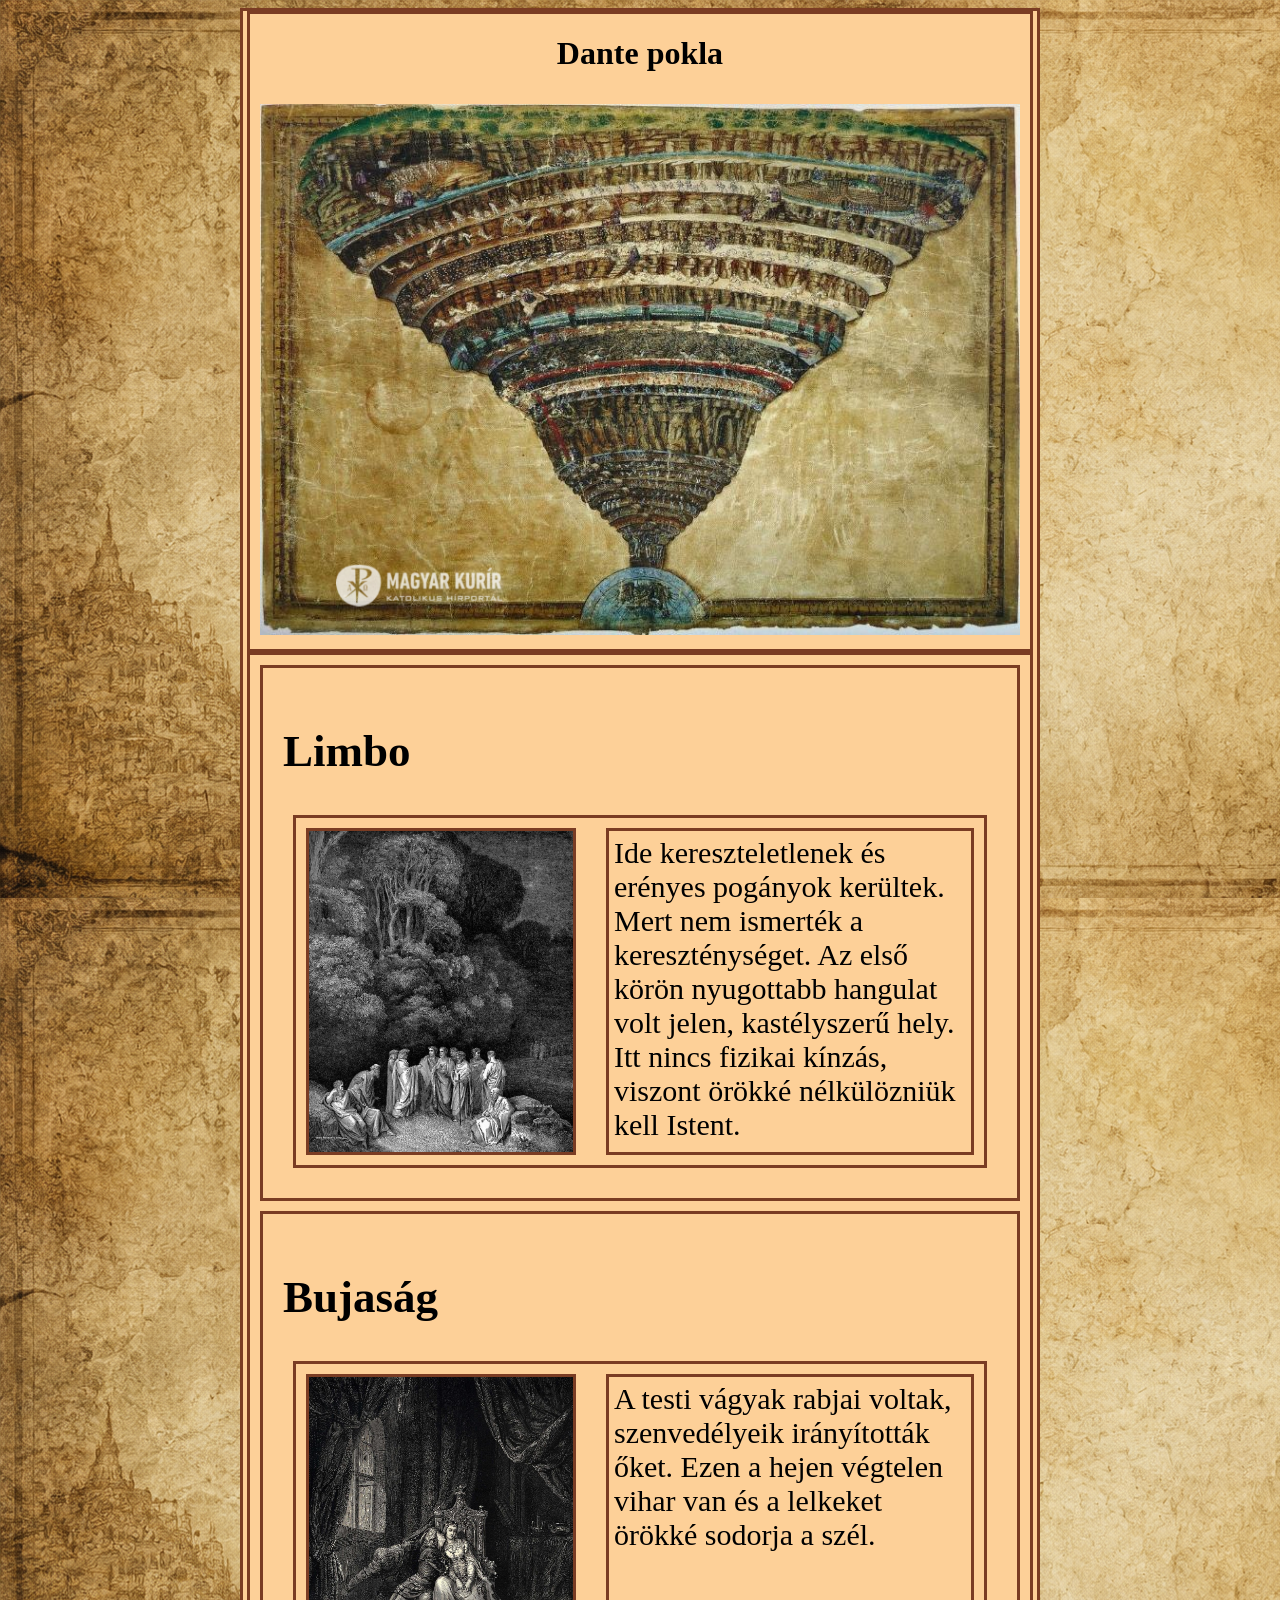
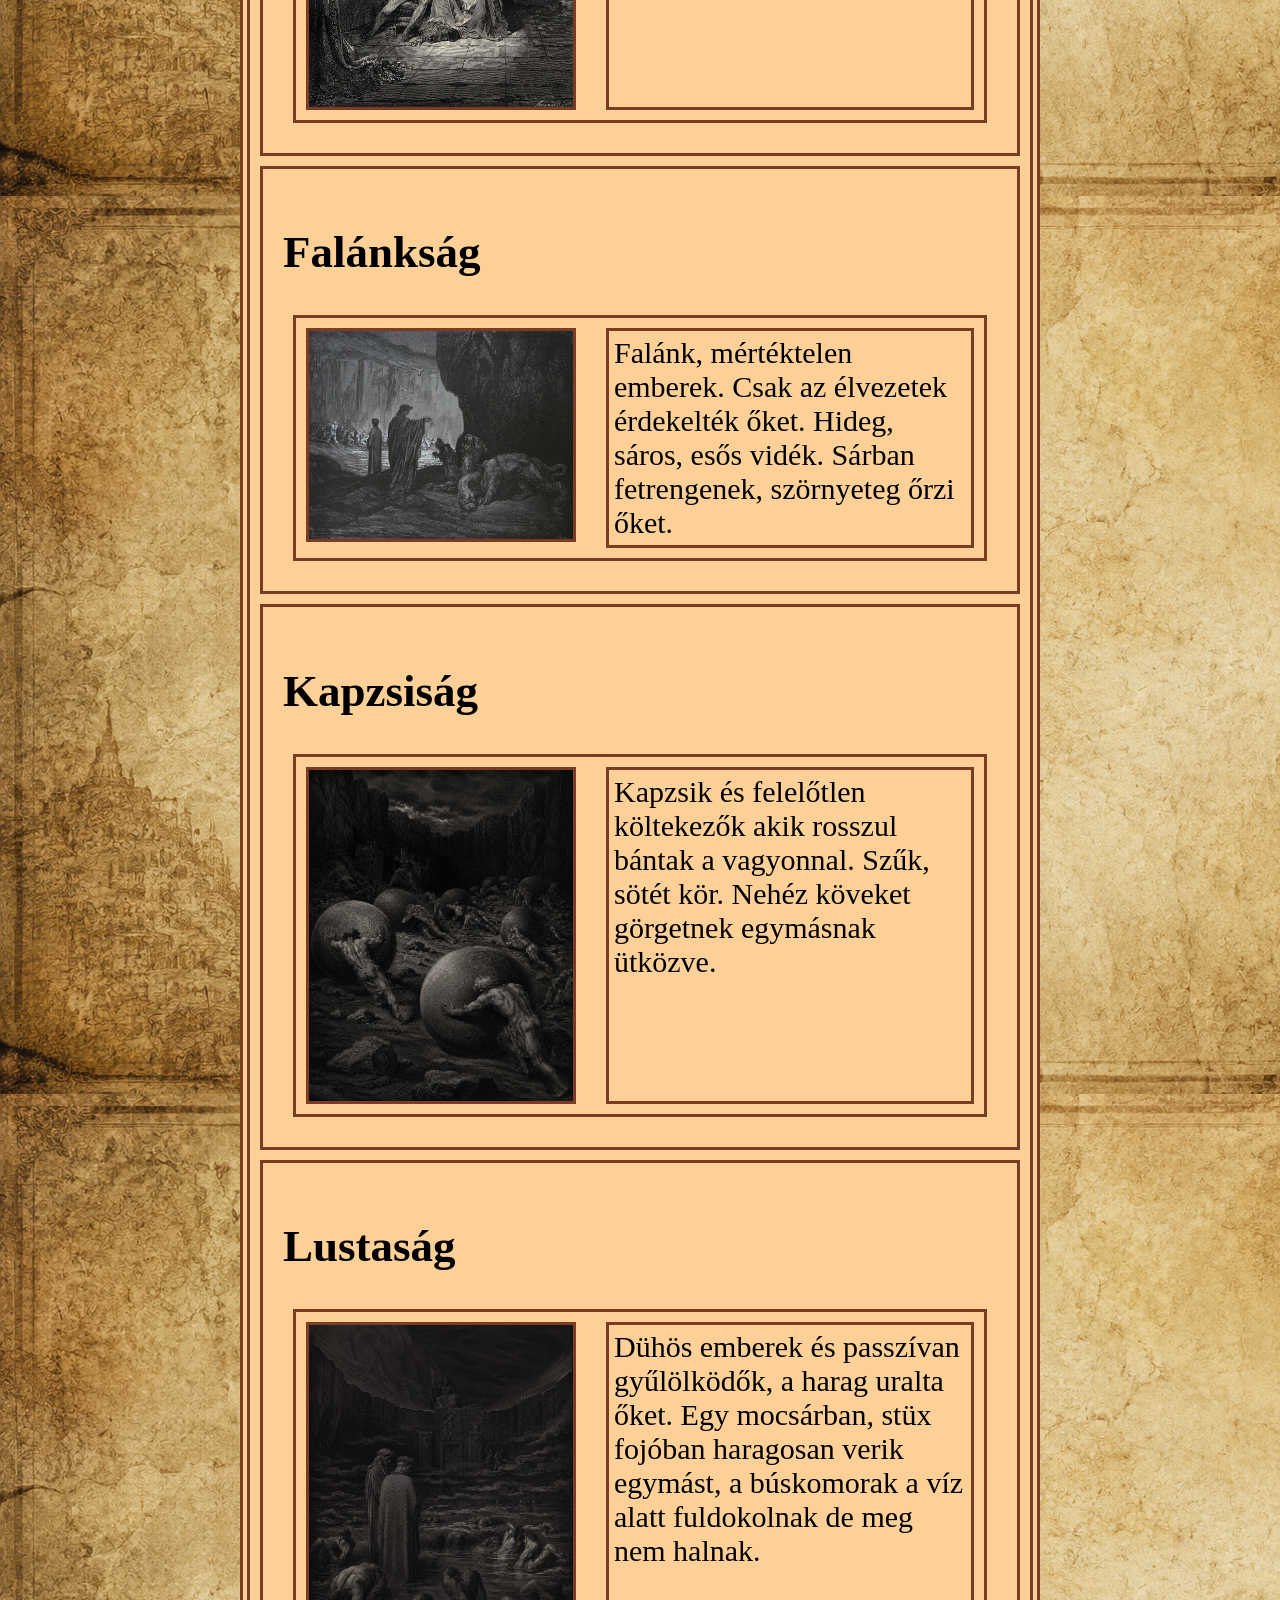
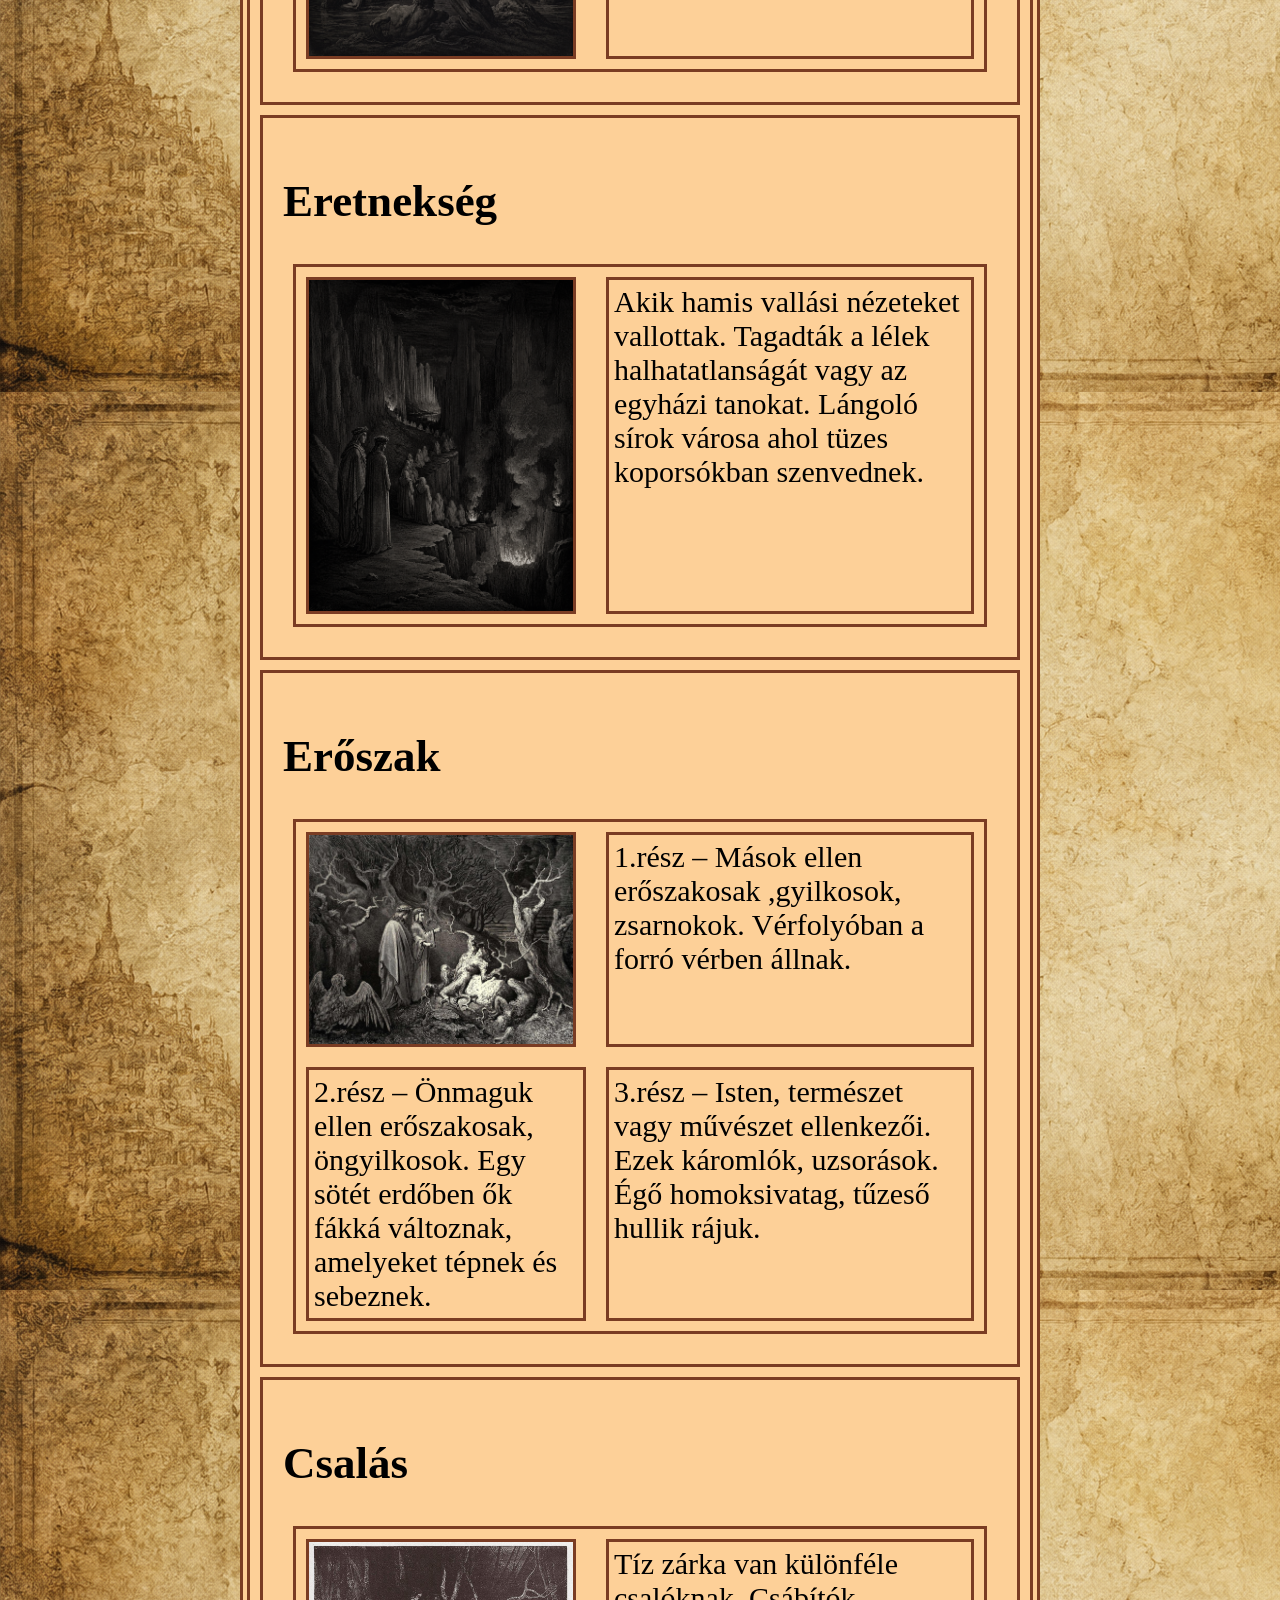
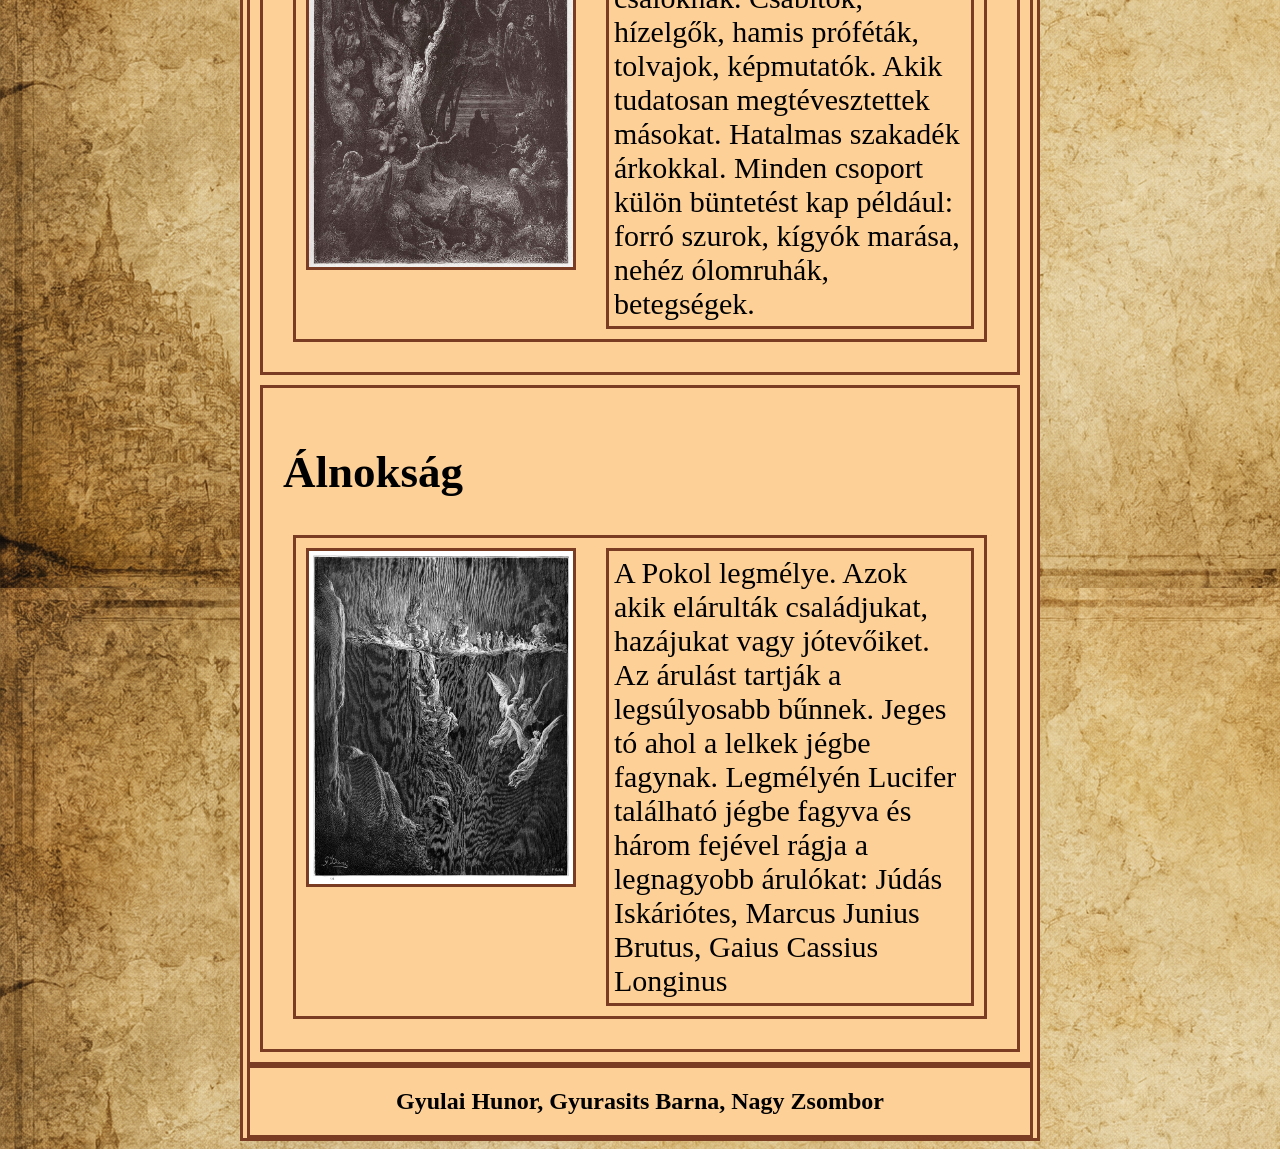
==== commit 1954126b: "done" ====
--- a/index.html
+++ b/index.html
@@ -1,6 +1,6 @@
 <!DOCTYPE html>
 
-<html>
+<html lang="hu">
 
 <head>
     <meta charset="UTF-8">
@@ -21,8 +21,9 @@
                 <h2>Limbo</h2>
                 <div class="elrendezes">
                     <img src="Kepek/limbo.jpg" alt="Limbo" />
-                    <p>
-
+                    <p> Ide kereszteletlenek és erényes pogányok kerültek. Mert nem ismerték a kereszténységet.
+                        Az első körön nyugottabb hangulat volt jelen, kastélyszerű hely.
+                        Itt nincs fizikai kínzás, viszont örökké nélkülözniük kell Istent.
                     </p>
                 </div>
             </div>
@@ -31,8 +32,8 @@
                 <h2>Bujaság</h2>
                 <div class="elrendezes">
                     <img src="Kepek/bujasag.jpg" alt="Bujaság" />
-                    <p>
-
+                    <p> A testi vágyak rabjai voltak, szenvedélyeik irányították őket.
+                        Ezen a hejen végtelen vihar van és a lelkeket örökké sodorja a szél.
                     </p>
                 </div>
             </div>
@@ -41,8 +42,8 @@
                 <h2>Falánkság</h2>
                 <div class="elrendezes">
                     <img src="Kepek/falanksag.jpg" alt="Falánkság" />
-                    <p>
-
+                    <p> Falánk, mértéktelen emberek. Csak az élvezetek érdekelték őket.
+                        Hideg, sáros, esős vidék. Sárban fetrengenek, szörnyeteg őrzi őket.
                     </p>
                 </div>
             </div>
@@ -51,8 +52,8 @@
                 <h2>Kapzsiság</h2>
                 <div class="elrendezes">
                     <img src="Kepek/kapzsisag.jpg" alt="Kapzsiság" />
-                    <p>
- 
+                    <p> Kapzsik és felelőtlen költekezők akik rosszul bántak a vagyonnal.
+                        Szűk, sötét kör. Nehéz köveket görgetnek egymásnak ütközve.
                     </p>
                 </div>
             </div>
@@ -61,8 +62,9 @@
                 <h2>Lustaság</h2>
                 <div class="elrendezes">
                     <img src="Kepek/lustasag.jpg" alt="Lustaság" />
-                    <p>
-
+                    <p> Dühös emberek és passzívan gyűlölködők, a harag uralta őket.
+                        Egy mocsárban, stüx fojóban haragosan verik egymást, a búskomorak a víz alatt fuldokolnak de meg
+                        nem halnak.
                     </p>
                 </div>
             </div>
@@ -71,8 +73,9 @@
                 <h2>Eretnekség</h2>
                 <div class="elrendezes">
                     <img src="Kepek/eretnekseg.jpg" alt="Eretnekség" />
-                    <p>
-
+                    <p> Akik hamis vallási nézeteket vallottak. Tagadták a lélek halhatatlanságát vagy az egyházi
+                        tanokat.
+                        Lángoló sírok városa ahol tüzes koporsókban szenvednek.
                     </p>
                 </div>
             </div>
@@ -81,8 +84,14 @@
                 <h2>Erőszak</h2>
                 <div class="elrendezes">
                     <img src="Kepek/eroszak.jpg" alt="Erőszak" />
-                    <p>
-
+                    <p>1.rész – Mások ellen erőszakosak ,gyilkosok, zsarnokok.
+                        Vérfolyóban a forró vérben állnak.
+                    </p>
+                    <p>2.rész – Önmaguk ellen erőszakosak, öngyilkosok.
+                        Egy sötét erdőben ők fákká változnak, amelyeket tépnek és sebeznek.
+                    </p>
+                    <p>3.rész – Isten, természet vagy művészet ellenkezői. Ezek káromlók, uzsorások.
+                        Égő homoksivatag, tűzeső hullik rájuk.
                     </p>
                 </div>
             </div>
@@ -91,18 +100,28 @@
                 <h2>Csalás</h2>
                 <div class="elrendezes">
                     <img src="Kepek/csalas.jpg" alt="Csalás" />
-                    <p>
+                    <p> Tíz zárka van különféle csalóknak.
 
+                        Csábítók, hízelgők, hamis próféták, tolvajok, képmutatók. Akik tudatosan megtévesztettek
+                        másokat.
+                        Hatalmas szakadék árkokkal.
+                        Minden csoport külön büntetést kap például: forró szurok, kígyók marása, nehéz ólomruhák,
+                        betegségek.
                     </p>
                 </div>
             </div>
 
-             <div class="text">
+            <div class="text">
                 <h2>Álnokság</h2>
                 <div class="elrendezes">
                     <img src="Kepek/alnoksag.jpg" alt="Álnokság" />
-                    <p>
+                    <p> A Pokol legmélye.
 
+                        Azok akik elárulták családjukat, hazájukat vagy jótevőiket.
+                        Az árulást tartják a legsúlyosabb bűnnek.
+                        Jeges tó ahol a lelkek jégbe fagynak.
+                        Legmélyén Lucifer található jégbe fagyva és három fejével rágja a legnagyobb árulókat: Júdás
+                        Iskáriótes, Marcus Junius Brutus, Gaius Cassius Longinus
                     </p>
                 </div>
             </div>
--- a/stilus.css
+++ b/stilus.css
@@ -4,17 +4,19 @@
 :root{
     --szegelySzin:rgba(121, 59, 34, 0.99);
 }
+body{
+    background-image: url(Kepek/0315893d-58c3-4ced-816e-41d84bee7835.png);
+}
 main{
     width: 83%;
     margin: auto;
     max-width: 800px;
     border: 3px solid var(--szegelySzin);
-    background-color: bisque;
+    background-color: rgb(253, 208, 152);
 }
 article{
     width: 99%;
     margin: auto;
-    text-align: justify;
     border: 3px solid var(--szegelySzin);
 }
 .elrendezes{
